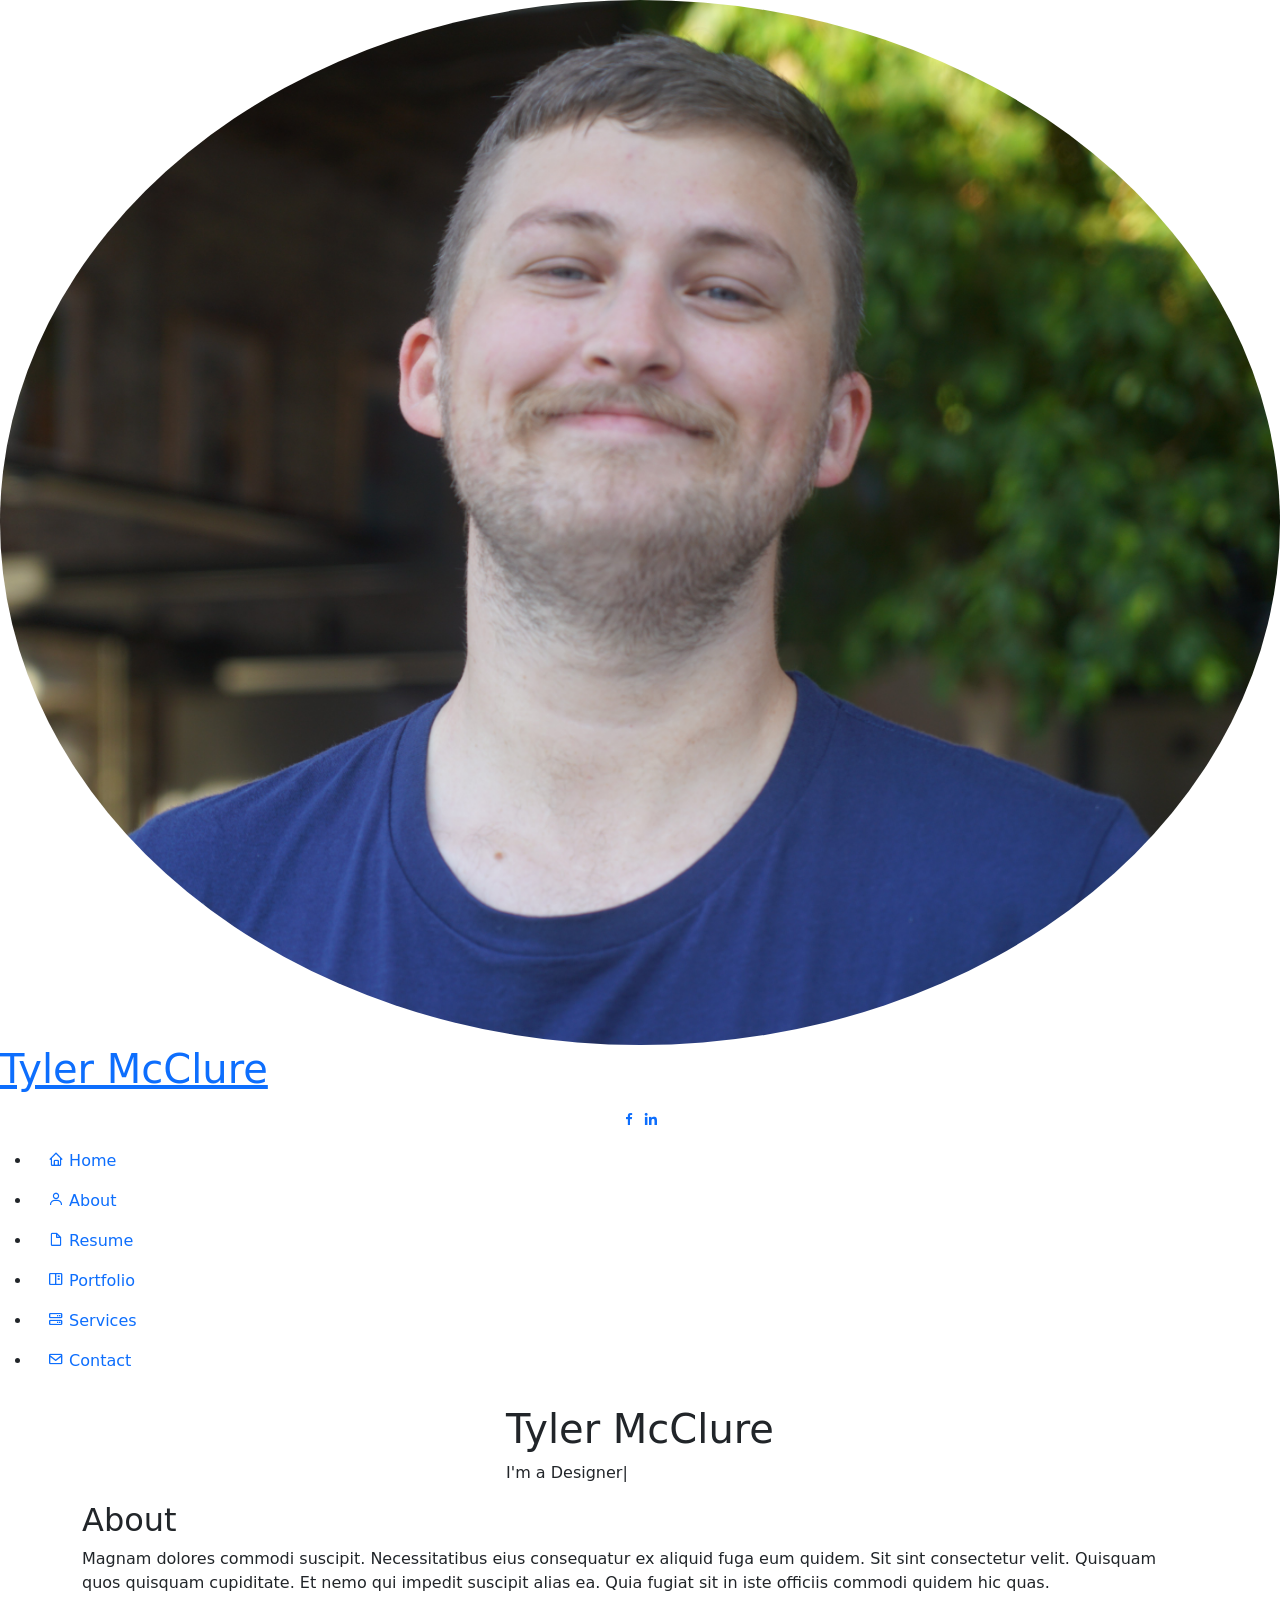
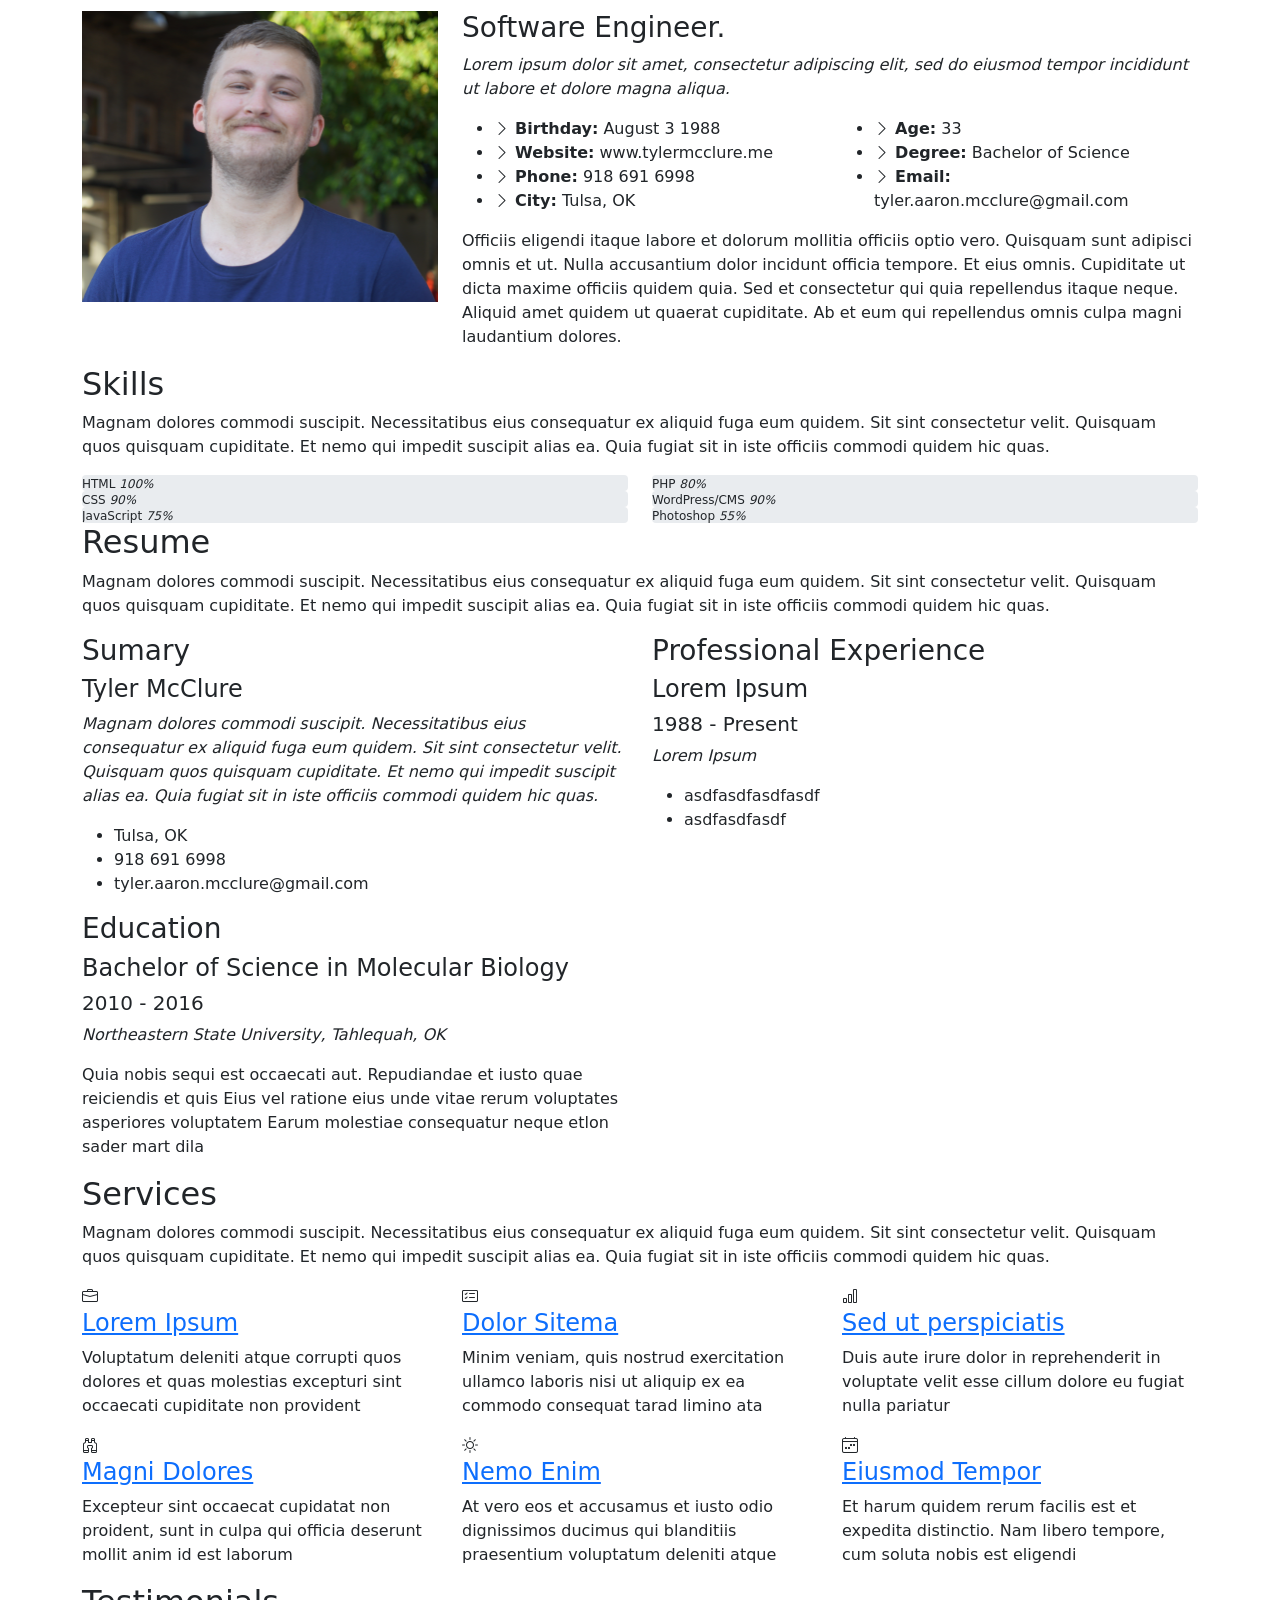
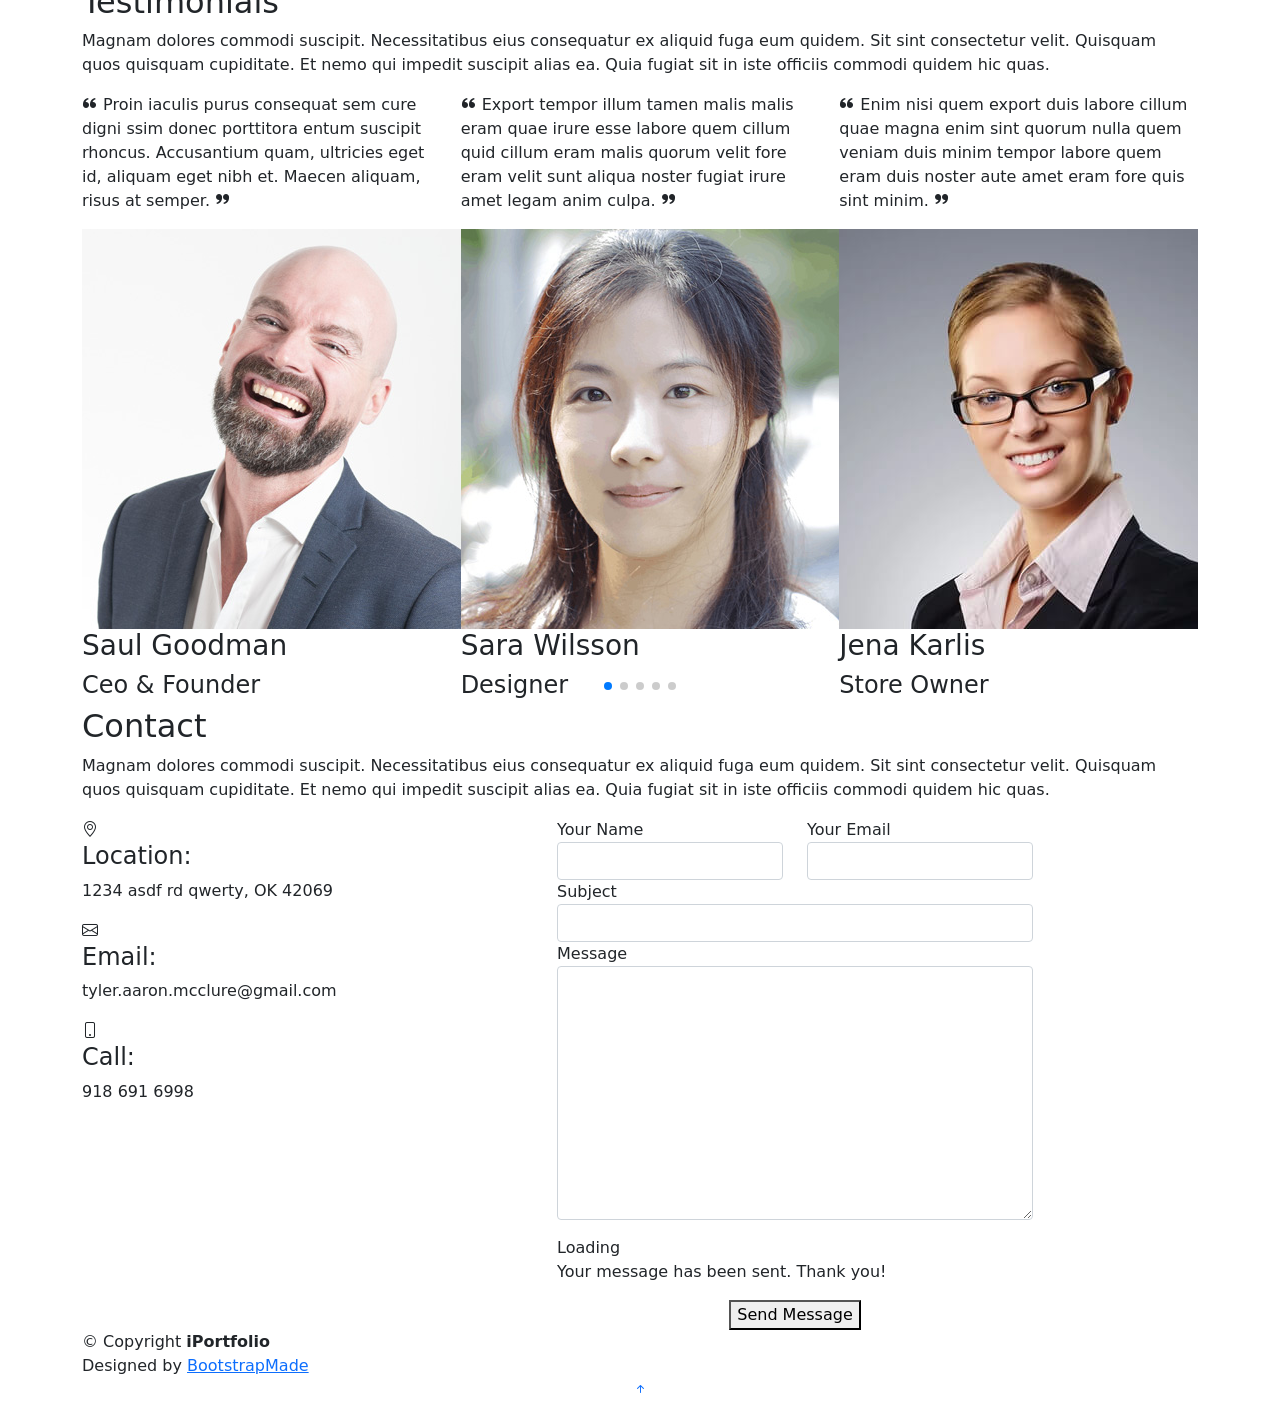
==== index.html @ bc4f35c7 "personalized some stuff" ====
<!DOCTYPE html>
<html lang="en">

<head>
  <meta charset="utf-8">
  <meta content="width=device-width, initial-scale=1.0" name="viewport">

  <title>iPortfolio Bootstrap Template - Index</title>
  <meta content="" name="description">
  <meta content="" name="keywords">

  <!-- Favicons -->
  <link href="assets/img/favicon.png" rel="icon">
  <link href="assets/img/apple-touch-icon.png" rel="apple-touch-icon">

  <!-- Google Fonts -->
  <link href="https://fonts.googleapis.com/css?family=Open+Sans:300,300i,400,400i,600,600i,700,700i|Raleway:300,300i,400,400i,500,500i,600,600i,700,700i|Poppins:300,300i,400,400i,500,500i,600,600i,700,700i" rel="stylesheet">

  <!-- Vendor CSS Files -->
  <link href="assets/vendor/aos/aos.css" rel="stylesheet">
  <link href="assets/vendor/bootstrap/css/bootstrap.min.css" rel="stylesheet">
  <link href="assets/vendor/bootstrap-icons/bootstrap-icons.css" rel="stylesheet">
  <link href="assets/vendor/boxicons/css/boxicons.min.css" rel="stylesheet">
  <link href="assets/vendor/glightbox/css/glightbox.min.css" rel="stylesheet">
  <link href="assets/vendor/swiper/swiper-bundle.min.css" rel="stylesheet">

  <!-- Template Main CSS File -->
  <link href="assets/css/style.css" rel="stylesheet">

  <!-- =======================================================
  * Template Name: iPortfolio - v3.7.0
  * Template URL: https://bootstrapmade.com/iportfolio-bootstrap-portfolio-websites-template/
  * Author: BootstrapMade.com
  * License: https://bootstrapmade.com/license/
  ======================================================== -->
</head>

<body>

  <!-- ======= Mobile nav toggle button ======= -->
  <i class="bi bi-list mobile-nav-toggle d-xl-none"></i>

  <!-- ======= Header ======= -->
  <header id="header">
    <div class="d-flex flex-column">

      <div class="profile">
        <img src="assets/img/profile-img.jpg" alt="" class="img-fluid rounded-circle">
        <h1 class="text-light"><a href="index.html">Tyler McClure</a></h1>
        <div class="social-links mt-3 text-center">
          <a href="https://www.facebook.com/tyler.mcclure.712" class="facebook"><i class="bx bxl-facebook"></i></a>
          <a href="https://www.linkedin.com/in/tyler-mcclure-2011b21a9/" class="linkedin"><i class="bx bxl-linkedin"></i></a>
        </div>
      </div>

      <nav id="navbar" class="nav-menu navbar">
        <ul>
          <li><a href="#hero" class="nav-link scrollto active"><i class="bx bx-home"></i> <span>Home</span></a></li>
          <li><a href="#about" class="nav-link scrollto"><i class="bx bx-user"></i> <span>About</span></a></li>
          <li><a href="#resume" class="nav-link scrollto"><i class="bx bx-file-blank"></i> <span>Resume</span></a></li>
          <li><a href="#portfolio" class="nav-link scrollto"><i class="bx bx-book-content"></i> <span>Portfolio</span></a></li>
          <li><a href="#services" class="nav-link scrollto"><i class="bx bx-server"></i> <span>Services</span></a></li>
          <li><a href="#contact" class="nav-link scrollto"><i class="bx bx-envelope"></i> <span>Contact</span></a></li>
        </ul>
      </nav><!-- .nav-menu -->
    </div>
  </header><!-- End Header -->

  <!-- ======= Hero Section ======= -->
  <section id="hero" class="d-flex flex-column justify-content-center align-items-center">
    <div class="hero-container" data-aos="fade-in">
      <h1>Tyler McClure</h1>
      <p>I'm a <span class="typed" data-typed-items="Designer, Developer, Builder, Doer"></span></p>
    </div>
  </section><!-- End Hero -->

  <main id="main">

    <!-- ======= About Section ======= -->
    <section id="about" class="about">
      <div class="container">

        <div class="section-title">
          <h2>About</h2>
          <p>Magnam dolores commodi suscipit. Necessitatibus eius consequatur ex aliquid fuga eum quidem. Sit sint consectetur velit. Quisquam quos quisquam cupiditate. Et nemo qui impedit suscipit alias ea. Quia fugiat sit in iste officiis commodi quidem hic quas.</p>
        </div>

        <div class="row">
          <div class="col-lg-4" data-aos="fade-right">
            <img src="assets/img/profile-img.jpg" class="img-fluid" alt="">
          </div>
          <div class="col-lg-8 pt-4 pt-lg-0 content" data-aos="fade-left">
            <h3>Software Engineer.</h3>
            <p class="fst-italic">
              Lorem ipsum dolor sit amet, consectetur adipiscing elit, sed do eiusmod tempor incididunt ut labore et dolore
              magna aliqua.
            </p>
            <div class="row">
              <div class="col-lg-6">
                <ul>
                  <li><i class="bi bi-chevron-right"></i> <strong>Birthday:</strong> <span>August 3 1988</span></li>
                  <li><i class="bi bi-chevron-right"></i> <strong>Website:</strong> <span>www.tylermcclure.me</span></li>
                  <li><i class="bi bi-chevron-right"></i> <strong>Phone:</strong> <span>918 691 6998</span></li>
                  <li><i class="bi bi-chevron-right"></i> <strong>City:</strong> <span>Tulsa, OK</span></li>
                </ul>
              </div>
              <div class="col-lg-6">
                <ul>
                  <li><i class="bi bi-chevron-right"></i> <strong>Age:</strong> <span>33</span></li>
                  <li><i class="bi bi-chevron-right"></i> <strong>Degree:</strong> <span>Bachelor of Science</span></li>
                  <li><i class="bi bi-chevron-right"></i> <strong>Email:</strong> <span>tyler.aaron.mcclure@gmail.com</span></li>
                </ul>
              </div>
            </div>
            <p>
              Officiis eligendi itaque labore et dolorum mollitia officiis optio vero. Quisquam sunt adipisci omnis et ut. Nulla accusantium dolor incidunt officia tempore. Et eius omnis.
              Cupiditate ut dicta maxime officiis quidem quia. Sed et consectetur qui quia repellendus itaque neque. Aliquid amet quidem ut quaerat cupiditate. Ab et eum qui repellendus omnis culpa magni laudantium dolores.
            </p>
          </div>
        </div>

      </div>
    </section><!-- End About Section -->

    <!-- ======= Facts Section =======
    <section id="facts" class="facts">
      <div class="container">

        <div class="section-title">
          <h2>Facts</h2>
          <p>Magnam dolores commodi suscipit. Necessitatibus eius consequatur ex aliquid fuga eum quidem. Sit sint consectetur velit. Quisquam quos quisquam cupiditate. Et nemo qui impedit suscipit alias ea. Quia fugiat sit in iste officiis commodi quidem hic quas.</p>
        </div>

        <div class="row no-gutters">

          <div class="col-lg-3 col-md-6 d-md-flex align-items-md-stretch" data-aos="fade-up">
            <div class="count-box">
              <i class="bi bi-emoji-smile"></i>
              <span data-purecounter-start="0" data-purecounter-end="232" data-purecounter-duration="1" class="purecounter"></span>
              <p><strong>Happy Clients</strong> consequuntur quae</p>
            </div>
          </div>

          <div class="col-lg-3 col-md-6 d-md-flex align-items-md-stretch" data-aos="fade-up" data-aos-delay="100">
            <div class="count-box">
              <i class="bi bi-journal-richtext"></i>
              <span data-purecounter-start="0" data-purecounter-end="521" data-purecounter-duration="1" class="purecounter"></span>
              <p><strong>Projects</strong> adipisci atque cum quia aut</p>
            </div>
          </div>

          <div class="col-lg-3 col-md-6 d-md-flex align-items-md-stretch" data-aos="fade-up" data-aos-delay="200">
            <div class="count-box">
              <i class="bi bi-headset"></i>
              <span data-purecounter-start="0" data-purecounter-end="1453" data-purecounter-duration="1" class="purecounter"></span>
              <p><strong>Hours Of Support</strong> aut commodi quaerat</p>
            </div>
          </div>

          <div class="col-lg-3 col-md-6 d-md-flex align-items-md-stretch" data-aos="fade-up" data-aos-delay="300">
            <div class="count-box">
              <i class="bi bi-people"></i>
              <span data-purecounter-start="0" data-purecounter-end="32" data-purecounter-duration="1" class="purecounter"></span>
              <p><strong>Hard Workers</strong> rerum asperiores dolor</p>
            </div>
          </div>

        </div>

      </div>
    </section> End Facts Section -->

    <!-- ======= Skills Section ======= -->
    <section id="skills" class="skills section-bg">
      <div class="container">

        <div class="section-title">
          <h2>Skills</h2>
          <p>Magnam dolores commodi suscipit. Necessitatibus eius consequatur ex aliquid fuga eum quidem. Sit sint consectetur velit. Quisquam quos quisquam cupiditate. Et nemo qui impedit suscipit alias ea. Quia fugiat sit in iste officiis commodi quidem hic quas.</p>
        </div>

        <div class="row skills-content">

          <div class="col-lg-6" data-aos="fade-up">

            <div class="progress">
              <span class="skill">HTML <i class="val">100%</i></span>
              <div class="progress-bar-wrap">
                <div class="progress-bar" role="progressbar" aria-valuenow="100" aria-valuemin="0" aria-valuemax="100"></div>
              </div>
            </div>

            <div class="progress">
              <span class="skill">CSS <i class="val">90%</i></span>
              <div class="progress-bar-wrap">
                <div class="progress-bar" role="progressbar" aria-valuenow="90" aria-valuemin="0" aria-valuemax="100"></div>
              </div>
            </div>

            <div class="progress">
              <span class="skill">JavaScript <i class="val">75%</i></span>
              <div class="progress-bar-wrap">
                <div class="progress-bar" role="progressbar" aria-valuenow="75" aria-valuemin="0" aria-valuemax="100"></div>
              </div>
            </div>

          </div>

          <div class="col-lg-6" data-aos="fade-up" data-aos-delay="100">

            <div class="progress">
              <span class="skill">PHP <i class="val">80%</i></span>
              <div class="progress-bar-wrap">
                <div class="progress-bar" role="progressbar" aria-valuenow="80" aria-valuemin="0" aria-valuemax="100"></div>
              </div>
            </div>

            <div class="progress">
              <span class="skill">WordPress/CMS <i class="val">90%</i></span>
              <div class="progress-bar-wrap">
                <div class="progress-bar" role="progressbar" aria-valuenow="90" aria-valuemin="0" aria-valuemax="100"></div>
              </div>
            </div>

            <div class="progress">
              <span class="skill">Photoshop <i class="val">55%</i></span>
              <div class="progress-bar-wrap">
                <div class="progress-bar" role="progressbar" aria-valuenow="55" aria-valuemin="0" aria-valuemax="100"></div>
              </div>
            </div>

          </div>

        </div>

      </div>
    </section><!-- End Skills Section -->

    <!-- ======= Resume Section ======= -->
    <section id="resume" class="resume">
      <div class="container">

        <div class="section-title">
          <h2>Resume</h2>
          <p>Magnam dolores commodi suscipit. Necessitatibus eius consequatur ex aliquid fuga eum quidem. Sit sint consectetur velit. Quisquam quos quisquam cupiditate. Et nemo qui impedit suscipit alias ea. Quia fugiat sit in iste officiis commodi quidem hic quas.</p>
        </div>

        <div class="row">
          <div class="col-lg-6" data-aos="fade-up">
            <h3 class="resume-title">Sumary</h3>
            <div class="resume-item pb-0">
              <h4>Tyler McClure</h4>
              <p><em>Magnam dolores commodi suscipit. Necessitatibus eius consequatur ex aliquid fuga eum quidem. Sit sint consectetur velit. Quisquam quos quisquam cupiditate. Et nemo qui impedit suscipit alias ea. Quia fugiat sit in iste officiis commodi quidem hic quas.</em></p>
              <ul>
                <li>Tulsa, OK</li>
                <li>918 691 6998</li>
                <li>tyler.aaron.mcclure@gmail.com </li>
              </ul>
            </div>

            <h3 class="resume-title">Education</h3>
            <div class="resume-item">
              <h4>Bachelor of Science in Molecular Biology</h4>
              <h5>2010 - 2016</h5>
              <p><em>Northeastern State University, Tahlequah, OK</em></p>
              <p>Quia nobis sequi est occaecati aut. Repudiandae et iusto quae reiciendis et quis Eius vel ratione eius unde vitae rerum voluptates asperiores voluptatem Earum molestiae consequatur neque etlon sader mart dila</p>
            </div>
          </div>
          <div class="col-lg-6" data-aos="fade-up" data-aos-delay="100">
            <h3 class="resume-title">Professional Experience</h3>
            <div class="resume-item">
              <h4>Lorem Ipsum</h4>
              <h5>1988 - Present</h5>
              <p><em>Lorem Ipsum</em></p>
              <ul>
                <li>asdfasdfasdfasdf</li>
                <li>asdfasdfasdf</li>
              </ul>
            </div>
          </div>
        </div>

      </div>
    </section><!-- End Resume Section -->

    <!-- ======= Portfolio Section =======
    <section id="portfolio" class="portfolio section-bg">
      <div class="container">

        <div class="section-title">
          <h2>Portfolio</h2>
          <p>Magnam dolores commodi suscipit. Necessitatibus eius consequatur ex aliquid fuga eum quidem. Sit sint consectetur velit. Quisquam quos quisquam cupiditate. Et nemo qui impedit suscipit alias ea. Quia fugiat sit in iste officiis commodi quidem hic quas.</p>
        </div>

        <div class="row" data-aos="fade-up">
          <div class="col-lg-12 d-flex justify-content-center">
            <ul id="portfolio-flters">
              <li data-filter="*" class="filter-active">All</li>
              <li data-filter=".filter-app">App</li>
              <li data-filter=".filter-card">Card</li>
              <li data-filter=".filter-web">Web</li>
            </ul>
          </div>
        </div>

        <div class="row portfolio-container" data-aos="fade-up" data-aos-delay="100">

          <div class="col-lg-4 col-md-6 portfolio-item filter-app">
            <div class="portfolio-wrap">
              <img src="assets/img/portfolio/portfolio-1.jpg" class="img-fluid" alt="">
              <div class="portfolio-links">
                <a href="assets/img/portfolio/portfolio-1.jpg" data-gallery="portfolioGallery" class="portfolio-lightbox" title="App 1"><i class="bx bx-plus"></i></a>
                <a href="portfolio-details.html" title="More Details"><i class="bx bx-link"></i></a>
              </div>
            </div>
          </div>

          <div class="col-lg-4 col-md-6 portfolio-item filter-web">
            <div class="portfolio-wrap">
              <img src="assets/img/portfolio/portfolio-2.jpg" class="img-fluid" alt="">
              <div class="portfolio-links">
                <a href="assets/img/portfolio/portfolio-2.jpg" data-gallery="portfolioGallery" class="portfolio-lightbox" title="Web 3"><i class="bx bx-plus"></i></a>
                <a href="portfolio-details.html" title="More Details"><i class="bx bx-link"></i></a>
              </div>
            </div>
          </div>

          <div class="col-lg-4 col-md-6 portfolio-item filter-app">
            <div class="portfolio-wrap">
              <img src="assets/img/portfolio/portfolio-3.jpg" class="img-fluid" alt="">
              <div class="portfolio-links">
                <a href="assets/img/portfolio/portfolio-3.jpg" data-gallery="portfolioGallery" class="portfolio-lightbox" title="App 2"><i class="bx bx-plus"></i></a>
                <a href="portfolio-details.html" title="More Details"><i class="bx bx-link"></i></a>
              </div>
            </div>
          </div>

          <div class="col-lg-4 col-md-6 portfolio-item filter-card">
            <div class="portfolio-wrap">
              <img src="assets/img/portfolio/portfolio-4.jpg" class="img-fluid" alt="">
              <div class="portfolio-links">
                <a href="assets/img/portfolio/portfolio-4.jpg" data-gallery="portfolioGallery" class="portfolio-lightbox" title="Card 2"><i class="bx bx-plus"></i></a>
                <a href="portfolio-details.html" title="More Details"><i class="bx bx-link"></i></a>
              </div>
            </div>
          </div>

          <div class="col-lg-4 col-md-6 portfolio-item filter-web">
            <div class="portfolio-wrap">
              <img src="assets/img/portfolio/portfolio-5.jpg" class="img-fluid" alt="">
              <div class="portfolio-links">
                <a href="assets/img/portfolio/portfolio-5.jpg" data-gallery="portfolioGallery" class="portfolio-lightbox" title="Web 2"><i class="bx bx-plus"></i></a>
                <a href="portfolio-details.html" title="More Details"><i class="bx bx-link"></i></a>
              </div>
            </div>
          </div>

          <div class="col-lg-4 col-md-6 portfolio-item filter-app">
            <div class="portfolio-wrap">
              <img src="assets/img/portfolio/portfolio-6.jpg" class="img-fluid" alt="">
              <div class="portfolio-links">
                <a href="assets/img/portfolio/portfolio-6.jpg" data-gallery="portfolioGallery" class="portfolio-lightbox" title="App 3"><i class="bx bx-plus"></i></a>
                <a href="portfolio-details.html" title="More Details"><i class="bx bx-link"></i></a>
              </div>
            </div>
          </div>

          <div class="col-lg-4 col-md-6 portfolio-item filter-card">
            <div class="portfolio-wrap">
              <img src="assets/img/portfolio/portfolio-7.jpg" class="img-fluid" alt="">
              <div class="portfolio-links">
                <a href="assets/img/portfolio/portfolio-7.jpg" data-gallery="portfolioGallery" class="portfolio-lightbox" title="Card 1"><i class="bx bx-plus"></i></a>
                <a href="portfolio-details.html" title="More Details"><i class="bx bx-link"></i></a>
              </div>
            </div>
          </div>

          <div class="col-lg-4 col-md-6 portfolio-item filter-card">
            <div class="portfolio-wrap">
              <img src="assets/img/portfolio/portfolio-8.jpg" class="img-fluid" alt="">
              <div class="portfolio-links">
                <a href="assets/img/portfolio/portfolio-8.jpg" data-gallery="portfolioGallery" class="portfolio-lightbox" title="Card 3"><i class="bx bx-plus"></i></a>
                <a href="portfolio-details.html" title="More Details"><i class="bx bx-link"></i></a>
              </div>
            </div>
          </div>

          <div class="col-lg-4 col-md-6 portfolio-item filter-web">
            <div class="portfolio-wrap">
              <img src="assets/img/portfolio/portfolio-9.jpg" class="img-fluid" alt="">
              <div class="portfolio-links">
                <a href="assets/img/portfolio/portfolio-9.jpg" data-gallery="portfolioGallery" class="portfolio-lightbox" title="Web 3"><i class="bx bx-plus"></i></a>
                <a href="portfolio-details.html" title="More Details"><i class="bx bx-link"></i></a>
              </div>
            </div>
          </div>

        </div>

      </div>
    </section> End Portfolio Section -->

    <!-- ======= Services Section ======= -->
    <section id="services" class="services">
      <div class="container">

        <div class="section-title">
          <h2>Services</h2>
          <p>Magnam dolores commodi suscipit. Necessitatibus eius consequatur ex aliquid fuga eum quidem. Sit sint consectetur velit. Quisquam quos quisquam cupiditate. Et nemo qui impedit suscipit alias ea. Quia fugiat sit in iste officiis commodi quidem hic quas.</p>
        </div>

        <div class="row">
          <div class="col-lg-4 col-md-6 icon-box" data-aos="fade-up">
            <div class="icon"><i class="bi bi-briefcase"></i></div>
            <h4 class="title"><a href="">Lorem Ipsum</a></h4>
            <p class="description">Voluptatum deleniti atque corrupti quos dolores et quas molestias excepturi sint occaecati cupiditate non provident</p>
          </div>
          <div class="col-lg-4 col-md-6 icon-box" data-aos="fade-up" data-aos-delay="100">
            <div class="icon"><i class="bi bi-card-checklist"></i></div>
            <h4 class="title"><a href="">Dolor Sitema</a></h4>
            <p class="description">Minim veniam, quis nostrud exercitation ullamco laboris nisi ut aliquip ex ea commodo consequat tarad limino ata</p>
          </div>
          <div class="col-lg-4 col-md-6 icon-box" data-aos="fade-up" data-aos-delay="200">
            <div class="icon"><i class="bi bi-bar-chart"></i></div>
            <h4 class="title"><a href="">Sed ut perspiciatis</a></h4>
            <p class="description">Duis aute irure dolor in reprehenderit in voluptate velit esse cillum dolore eu fugiat nulla pariatur</p>
          </div>
          <div class="col-lg-4 col-md-6 icon-box" data-aos="fade-up" data-aos-delay="300">
            <div class="icon"><i class="bi bi-binoculars"></i></div>
            <h4 class="title"><a href="">Magni Dolores</a></h4>
            <p class="description">Excepteur sint occaecat cupidatat non proident, sunt in culpa qui officia deserunt mollit anim id est laborum</p>
          </div>
          <div class="col-lg-4 col-md-6 icon-box" data-aos="fade-up" data-aos-delay="400">
            <div class="icon"><i class="bi bi-brightness-high"></i></div>
            <h4 class="title"><a href="">Nemo Enim</a></h4>
            <p class="description">At vero eos et accusamus et iusto odio dignissimos ducimus qui blanditiis praesentium voluptatum deleniti atque</p>
          </div>
          <div class="col-lg-4 col-md-6 icon-box" data-aos="fade-up" data-aos-delay="500">
            <div class="icon"><i class="bi bi-calendar4-week"></i></div>
            <h4 class="title"><a href="">Eiusmod Tempor</a></h4>
            <p class="description">Et harum quidem rerum facilis est et expedita distinctio. Nam libero tempore, cum soluta nobis est eligendi</p>
          </div>
        </div>

      </div>
    </section><!-- End Services Section -->

    <!-- ======= Testimonials Section ======= -->
    <section id="testimonials" class="testimonials section-bg">
      <div class="container">

        <div class="section-title">
          <h2>Testimonials</h2>
          <p>Magnam dolores commodi suscipit. Necessitatibus eius consequatur ex aliquid fuga eum quidem. Sit sint consectetur velit. Quisquam quos quisquam cupiditate. Et nemo qui impedit suscipit alias ea. Quia fugiat sit in iste officiis commodi quidem hic quas.</p>
        </div>

        <div class="testimonials-slider swiper" data-aos="fade-up" data-aos-delay="100">
          <div class="swiper-wrapper">

            <div class="swiper-slide">
              <div class="testimonial-item" data-aos="fade-up">
                <p>
                  <i class="bx bxs-quote-alt-left quote-icon-left"></i>
                  Proin iaculis purus consequat sem cure digni ssim donec porttitora entum suscipit rhoncus. Accusantium quam, ultricies eget id, aliquam eget nibh et. Maecen aliquam, risus at semper.
                  <i class="bx bxs-quote-alt-right quote-icon-right"></i>
                </p>
                <img src="assets/img/testimonials/testimonials-1.jpg" class="testimonial-img" alt="">
                <h3>Saul Goodman</h3>
                <h4>Ceo &amp; Founder</h4>
              </div>
            </div><!-- End testimonial item -->

            <div class="swiper-slide">
              <div class="testimonial-item" data-aos="fade-up" data-aos-delay="100">
                <p>
                  <i class="bx bxs-quote-alt-left quote-icon-left"></i>
                  Export tempor illum tamen malis malis eram quae irure esse labore quem cillum quid cillum eram malis quorum velit fore eram velit sunt aliqua noster fugiat irure amet legam anim culpa.
                  <i class="bx bxs-quote-alt-right quote-icon-right"></i>
                </p>
                <img src="assets/img/testimonials/testimonials-2.jpg" class="testimonial-img" alt="">
                <h3>Sara Wilsson</h3>
                <h4>Designer</h4>
              </div>
            </div><!-- End testimonial item -->

            <div class="swiper-slide">
              <div class="testimonial-item" data-aos="fade-up" data-aos-delay="200">
                <p>
                  <i class="bx bxs-quote-alt-left quote-icon-left"></i>
                  Enim nisi quem export duis labore cillum quae magna enim sint quorum nulla quem veniam duis minim tempor labore quem eram duis noster aute amet eram fore quis sint minim.
                  <i class="bx bxs-quote-alt-right quote-icon-right"></i>
                </p>
                <img src="assets/img/testimonials/testimonials-3.jpg" class="testimonial-img" alt="">
                <h3>Jena Karlis</h3>
                <h4>Store Owner</h4>
              </div>
            </div><!-- End testimonial item -->

            <div class="swiper-slide">
              <div class="testimonial-item" data-aos="fade-up" data-aos-delay="300">
                <p>
                  <i class="bx bxs-quote-alt-left quote-icon-left"></i>
                  Fugiat enim eram quae cillum dolore dolor amet nulla culpa multos export minim fugiat minim velit minim dolor enim duis veniam ipsum anim magna sunt elit fore quem dolore labore illum veniam.
                  <i class="bx bxs-quote-alt-right quote-icon-right"></i>
                </p>
                <img src="assets/img/testimonials/testimonials-4.jpg" class="testimonial-img" alt="">
                <h3>Matt Brandon</h3>
                <h4>Freelancer</h4>
              </div>
            </div><!-- End testimonial item -->

            <div class="swiper-slide">
              <div class="testimonial-item" data-aos="fade-up" data-aos-delay="400">
                <p>
                  <i class="bx bxs-quote-alt-left quote-icon-left"></i>
                  Quis quorum aliqua sint quem legam fore sunt eram irure aliqua veniam tempor noster veniam enim culpa labore duis sunt culpa nulla illum cillum fugiat legam esse veniam culpa fore nisi cillum quid.
                  <i class="bx bxs-quote-alt-right quote-icon-right"></i>
                </p>
                <img src="assets/img/testimonials/testimonials-5.jpg" class="testimonial-img" alt="">
                <h3>John Larson</h3>
                <h4>Entrepreneur</h4>
              </div>
            </div><!-- End testimonial item -->

          </div>
          <div class="swiper-pagination"></div>
        </div>

      </div>
    </section><!-- End Testimonials Section -->

    <!-- ======= Contact Section ======= -->
    <section id="contact" class="contact">
      <div class="container">

        <div class="section-title">
          <h2>Contact</h2>
          <p>Magnam dolores commodi suscipit. Necessitatibus eius consequatur ex aliquid fuga eum quidem. Sit sint consectetur velit. Quisquam quos quisquam cupiditate. Et nemo qui impedit suscipit alias ea. Quia fugiat sit in iste officiis commodi quidem hic quas.</p>
        </div>

        <div class="row" data-aos="fade-in">

          <div class="col-lg-5 d-flex align-items-stretch">
            <div class="info">
              <div class="address">
                <i class="bi bi-geo-alt"></i>
                <h4>Location:</h4>
                <p>1234 asdf rd qwerty, OK 42069</p>
              </div>

              <div class="email">
                <i class="bi bi-envelope"></i>
                <h4>Email:</h4>
                <p>tyler.aaron.mcclure@gmail.com</p>
              </div>

              <div class="phone">
                <i class="bi bi-phone"></i>
                <h4>Call:</h4>
                <p>918 691 6998</p>
              </div>

              <!--<iframe src="https://www.google.com/maps/embed?pb=!1m14!1m8!1m3!1d12097.433213460943!2d-74.0062269!3d40.7101282!3m2!1i1024!2i768!4f13.1!3m3!1m2!1s0x0%3A0xb89d1fe6bc499443!2sDowntown+Conference+Center!5e0!3m2!1smk!2sbg!4v1539943755621" frameborder="0" style="border:0; width: 100%; height: 290px;" allowfullscreen></iframe> -->
            </div>

          </div>

          <div class="col-lg-7 mt-5 mt-lg-0 d-flex align-items-stretch">
            <form action="forms/contact.php" method="post" role="form" class="php-email-form">
              <div class="row">
                <div class="form-group col-md-6">
                  <label for="name">Your Name</label>
                  <input type="text" name="name" class="form-control" id="name" required>
                </div>
                <div class="form-group col-md-6">
                  <label for="name">Your Email</label>
                  <input type="email" class="form-control" name="email" id="email" required>
                </div>
              </div>
              <div class="form-group">
                <label for="name">Subject</label>
                <input type="text" class="form-control" name="subject" id="subject" required>
              </div>
              <div class="form-group">
                <label for="name">Message</label>
                <textarea class="form-control" name="message" rows="10" required></textarea>
              </div>
              <div class="my-3">
                <div class="loading">Loading</div>
                <div class="error-message"></div>
                <div class="sent-message">Your message has been sent. Thank you!</div>
              </div>
              <div class="text-center"><button type="submit">Send Message</button></div>
            </form>
          </div>

        </div>

      </div>
    </section><!-- End Contact Section -->

  </main><!-- End #main -->

  <!-- ======= Footer ======= -->
  <footer id="footer">
    <div class="container">
      <div class="copyright">
        &copy; Copyright <strong><span>iPortfolio</span></strong>
      </div>
      <div class="credits">
        <!-- All the links in the footer should remain intact. -->
        <!-- You can delete the links only if you purchased the pro version. -->
        <!-- Licensing information: https://bootstrapmade.com/license/ -->
        <!-- Purchase the pro version with working PHP/AJAX contact form: https://bootstrapmade.com/iportfolio-bootstrap-portfolio-websites-template/ -->
        Designed by <a href="https://bootstrapmade.com/">BootstrapMade</a>
      </div>
    </div>
  </footer><!-- End  Footer -->

  <a href="#" class="back-to-top d-flex align-items-center justify-content-center"><i class="bi bi-arrow-up-short"></i></a>

  <!-- Vendor JS Files -->
  <script src="assets/vendor/purecounter/purecounter.js"></script>
  <script src="assets/vendor/aos/aos.js"></script>
  <script src="assets/vendor/bootstrap/js/bootstrap.bundle.min.js"></script>
  <script src="assets/vendor/glightbox/js/glightbox.min.js"></script>
  <script src="assets/vendor/isotope-layout/isotope.pkgd.min.js"></script>
  <script src="assets/vendor/swiper/swiper-bundle.min.js"></script>
  <script src="assets/vendor/typed.js/typed.min.js"></script>
  <script src="assets/vendor/waypoints/noframework.waypoints.js"></script>
  <script src="assets/vendor/php-email-form/validate.js"></script>

  <!-- Template Main JS File -->
  <script src="assets/js/main.js"></script>

</body>

</html>
---- assets/css/style.css ----
/**
* Template Name: iPortfolio - v3.7.0
* Template URL: https://bootstrapmade.com/iportfolio-bootstrap-portfolio-websites-template/
* Author: BootstrapMade.com
* License: https://bootstrapmade.com/license/
*/

/*--------------------------------------------------------------
# General
--------------------------------------------------------------*/
body {
  font-family: "Open Sans", sans-serif;
  color: #272829;
}

a {
  color: #149ddd;
  text-decoration: none;
}

a:hover {
  color: #37b3ed;
  text-decoration: none;
}

h1, h2, h3, h4, h5, h6 {
  font-family: "Raleway", sans-serif;
}

/*--------------------------------------------------------------
# Back to top button
--------------------------------------------------------------*/
.back-to-top {
  position: fixed;
  visibility: hidden;
  opacity: 0;
  right: 15px;
  bottom: 15px;
  z-index: 996;
  background: #149ddd;
  width: 40px;
  height: 40px;
  border-radius: 50px;
  transition: all 0.4s;
}
.back-to-top i {
  font-size: 28px;
  color: #fff;
  line-height: 0;
}
.back-to-top:hover {
  background: #2eafec;
  color: #fff;
}
.back-to-top.active {
  visibility: visible;
  opacity: 1;
}

/*--------------------------------------------------------------
# Header
--------------------------------------------------------------*/
#header {
  position: fixed;
  top: 0;
  left: 0;
  bottom: 0;
  width: 300px;
  transition: all ease-in-out 0.5s;
  z-index: 9997;
  transition: all 0.5s;
  padding: 0 15px;
  background: #040b14;
  overflow-y: auto;
}
#header .profile img {
  margin: 15px auto;
  display: block;
  width: 120px;
  border: 8px solid #2c2f3f;
}
#header .profile h1 {
  font-size: 24px;
  margin: 0;
  padding: 0;
  font-weight: 600;
  -moz-text-align-last: center;
  text-align-last: center;
  font-family: "Poppins", sans-serif;
}
#header .profile h1 a, #header .profile h1 a:hover {
  color: #fff;
  text-decoration: none;
}
#header .profile .social-links a {
  font-size: 18px;
  display: inline-block;
  background: #212431;
  color: #fff;
  line-height: 1;
  padding: 8px 0;
  margin-right: 4px;
  border-radius: 50%;
  text-align: center;
  width: 36px;
  height: 36px;
  transition: 0.3s;
}
#header .profile .social-links a:hover {
  background: #149ddd;
  color: #fff;
  text-decoration: none;
}

#main {
  margin-left: 300px;
}

@media (max-width: 1199px) {
  #header {
    left: -300px;
  }

  #main {
    margin-left: 0;
  }
}
/*--------------------------------------------------------------
# Navigation Menu
--------------------------------------------------------------*/
/* Desktop Navigation */
.nav-menu {
  padding: 30px 0 0 0;
}
.nav-menu * {
  margin: 0;
  padding: 0;
  list-style: none;
}
.nav-menu > ul > li {
  position: relative;
  white-space: nowrap;
}
.nav-menu a, .nav-menu a:focus {
  display: flex;
  align-items: center;
  color: #a8a9b4;
  padding: 12px 15px;
  margin-bottom: 8px;
  transition: 0.3s;
  font-size: 15px;
}
.nav-menu a i, .nav-menu a:focus i {
  font-size: 24px;
  padding-right: 8px;
  color: #6f7180;
}
.nav-menu a:hover, .nav-menu .active, .nav-menu .active:focus, .nav-menu li:hover > a {
  text-decoration: none;
  color: #fff;
}
.nav-menu a:hover i, .nav-menu .active i, .nav-menu .active:focus i, .nav-menu li:hover > a i {
  color: #149ddd;
}

/* Mobile Navigation */
.mobile-nav-toggle {
  position: fixed;
  right: 15px;
  top: 15px;
  z-index: 9998;
  border: 0;
  font-size: 24px;
  transition: all 0.4s;
  outline: none !important;
  background-color: #149ddd;
  color: #fff;
  width: 40px;
  height: 40px;
  display: inline-flex;
  align-items: center;
  justify-content: center;
  line-height: 0;
  border-radius: 50px;
  cursor: pointer;
}

.mobile-nav-active {
  overflow: hidden;
}
.mobile-nav-active #header {
  left: 0;
}

/*--------------------------------------------------------------
# Hero Section
--------------------------------------------------------------*/
#hero {
  width: 100%;
  height: 100vh;
  background: url("../img/hero-bg.jpg") top center;
  background-size: cover;
}
#hero:before {
  content: "";
  background: rgba(5, 13, 24, 0.3);
  position: absolute;
  bottom: 0;
  top: 0;
  left: 0;
  right: 0;
  z-index: 1;
}
#hero .hero-container {
  position: relative;
  z-index: 2;
  min-width: 300px;
}
#hero h1 {
  margin: 0 0 10px 0;
  font-size: 64px;
  font-weight: 700;
  line-height: 56px;
  color: #fff;
}
#hero p {
  color: #fff;
  margin-bottom: 50px;
  font-size: 26px;
  font-family: "Poppins", sans-serif;
}
#hero p span {
  color: #fff;
  padding-bottom: 4px;
  letter-spacing: 1px;
  border-bottom: 3px solid #149ddd;
}
@media (min-width: 1024px) {
  #hero {
    background-attachment: fixed;
  }
}
@media (max-width: 768px) {
  #hero h1 {
    font-size: 28px;
    line-height: 36px;
  }
  #hero h2 {
    font-size: 18px;
    line-height: 24px;
    margin-bottom: 30px;
  }
}

/*--------------------------------------------------------------
# Sections General
--------------------------------------------------------------*/
section {
  padding: 60px 0;
  overflow: hidden;
}

.section-bg {
  background: #f5f8fd;
}

.section-title {
  padding-bottom: 30px;
}
.section-title h2 {
  font-size: 32px;
  font-weight: bold;
  margin-bottom: 20px;
  padding-bottom: 20px;
  position: relative;
  color: #173b6c;
}
.section-title h2::after {
  content: "";
  position: absolute;
  display: block;
  width: 50px;
  height: 3px;
  background: #149ddd;
  bottom: 0;
  left: 0;
}
.section-title p {
  margin-bottom: 0;
}

/*--------------------------------------------------------------
# About
--------------------------------------------------------------*/
.about .content h3 {
  font-weight: 700;
  font-size: 26px;
  color: #173b6c;
}
.about .content ul {
  list-style: none;
  padding: 0;
}
.about .content ul li {
  margin-bottom: 20px;
  display: flex;
  align-items: center;
}
.about .content ul strong {
  margin-right: 10px;
}
.about .content ul i {
  font-size: 16px;
  margin-right: 5px;
  color: #149ddd;
  line-height: 0;
}
.about .content p:last-child {
  margin-bottom: 0;
}

/*--------------------------------------------------------------
# Facts
--------------------------------------------------------------*/
.facts {
  padding-bottom: 30px;
}
.facts .count-box {
  padding: 30px;
  width: 100%;
}
.facts .count-box i {
  display: block;
  font-size: 44px;
  color: #149ddd;
  float: left;
  line-height: 0;
}
.facts .count-box span {
  font-size: 48px;
  line-height: 40px;
  display: block;
  font-weight: 700;
  color: #050d18;
  margin-left: 60px;
}
.facts .count-box p {
  padding: 15px 0 0 0;
  margin: 0 0 0 60px;
  font-family: "Raleway", sans-serif;
  font-size: 14px;
  color: #122f57;
}
.facts .count-box a {
  font-weight: 600;
  display: block;
  margin-top: 20px;
  color: #122f57;
  font-size: 15px;
  font-family: "Poppins", sans-serif;
  transition: ease-in-out 0.3s;
}
.facts .count-box a:hover {
  color: #1f5297;
}

/*--------------------------------------------------------------
# Akills
--------------------------------------------------------------*/
.skills .progress {
  height: 60px;
  display: block;
  background: none;
  border-radius: 0;
}
.skills .progress .skill {
  padding: 0;
  margin: 0 0 6px 0;
  text-transform: uppercase;
  display: block;
  font-weight: 600;
  font-family: "Poppins", sans-serif;
  color: #050d18;
}
.skills .progress .skill .val {
  float: right;
  font-style: normal;
}
.skills .progress-bar-wrap {
  background: #dce8f8;
  height: 10px;
}
.skills .progress-bar {
  width: 1px;
  height: 10px;
  transition: 0.9s;
  background-color: #149ddd;
}

/*--------------------------------------------------------------
# Resume
--------------------------------------------------------------*/
.resume .resume-title {
  font-size: 26px;
  font-weight: 700;
  margin-top: 20px;
  margin-bottom: 20px;
  color: #050d18;
}
.resume .resume-item {
  padding: 0 0 20px 20px;
  margin-top: -2px;
  border-left: 2px solid #1f5297;
  position: relative;
}
.resume .resume-item h4 {
  line-height: 18px;
  font-size: 18px;
  font-weight: 600;
  text-transform: uppercase;
  font-family: "Poppins", sans-serif;
  color: #050d18;
  margin-bottom: 10px;
}
.resume .resume-item h5 {
  font-size: 16px;
  background: #e4edf9;
  padding: 5px 15px;
  display: inline-block;
  font-weight: 600;
  margin-bottom: 10px;
}
.resume .resume-item ul {
  padding-left: 20px;
}
.resume .resume-item ul li {
  padding-bottom: 10px;
}
.resume .resume-item:last-child {
  padding-bottom: 0;
}
.resume .resume-item::before {
  content: "";
  position: absolute;
  width: 16px;
  height: 16px;
  border-radius: 50px;
  left: -9px;
  top: 0;
  background: #fff;
  border: 2px solid #1f5297;
}

/*--------------------------------------------------------------
# Portfolio
--------------------------------------------------------------*/
.portfolio .portfolio-item {
  margin-bottom: 30px;
}
.portfolio #portfolio-flters {
  padding: 0;
  margin: 0 auto 35px auto;
  list-style: none;
  text-align: center;
  background: #fff;
  border-radius: 50px;
  padding: 2px 15px;
}
.portfolio #portfolio-flters li {
  cursor: pointer;
  display: inline-block;
  padding: 10px 15px 8px 15px;
  font-size: 14px;
  font-weight: 600;
  line-height: 1;
  text-transform: uppercase;
  color: #272829;
  margin-bottom: 5px;
  transition: all 0.3s ease-in-out;
}
.portfolio #portfolio-flters li:hover, .portfolio #portfolio-flters li.filter-active {
  color: #149ddd;
}
.portfolio #portfolio-flters li:last-child {
  margin-right: 0;
}
.portfolio .portfolio-wrap {
  transition: 0.3s;
  position: relative;
  overflow: hidden;
  z-index: 1;
}
.portfolio .portfolio-wrap::before {
  content: "";
  background: rgba(255, 255, 255, 0.5);
  position: absolute;
  left: 0;
  right: 0;
  top: 0;
  bottom: 0;
  transition: all ease-in-out 0.3s;
  z-index: 2;
  opacity: 0;
}
.portfolio .portfolio-wrap .portfolio-links {
  opacity: 1;
  left: 0;
  right: 0;
  bottom: -60px;
  z-index: 3;
  position: absolute;
  transition: all ease-in-out 0.3s;
  display: flex;
  justify-content: center;
}
.portfolio .portfolio-wrap .portfolio-links a {
  color: #fff;
  font-size: 28px;
  text-align: center;
  background: rgba(20, 157, 221, 0.75);
  transition: 0.3s;
  width: 50%;
}
.portfolio .portfolio-wrap .portfolio-links a:hover {
  background: rgba(20, 157, 221, 0.95);
}
.portfolio .portfolio-wrap .portfolio-links a + a {
  border-left: 1px solid #37b3ed;
}
.portfolio .portfolio-wrap:hover::before {
  top: 0;
  left: 0;
  right: 0;
  bottom: 0;
  opacity: 1;
}
.portfolio .portfolio-wrap:hover .portfolio-links {
  opacity: 1;
  bottom: 0;
}

/*--------------------------------------------------------------
# Portfolio Details
--------------------------------------------------------------*/
.portfolio-details {
  padding-top: 40px;
}
.portfolio-details .portfolio-details-slider img {
  width: 100%;
}
.portfolio-details .portfolio-details-slider .swiper-pagination {
  margin-top: 20px;
  position: relative;
}
.portfolio-details .portfolio-details-slider .swiper-pagination .swiper-pagination-bullet {
  width: 12px;
  height: 12px;
  background-color: #fff;
  opacity: 1;
  border: 1px solid #149ddd;
}
.portfolio-details .portfolio-details-slider .swiper-pagination .swiper-pagination-bullet-active {
  background-color: #149ddd;
}
.portfolio-details .portfolio-info {
  padding: 30px;
  box-shadow: 0px 0 30px rgba(5, 13, 24, 0.08);
}
.portfolio-details .portfolio-info h3 {
  font-size: 22px;
  font-weight: 700;
  margin-bottom: 20px;
  padding-bottom: 20px;
  border-bottom: 1px solid #eee;
}
.portfolio-details .portfolio-info ul {
  list-style: none;
  padding: 0;
  font-size: 15px;
}
.portfolio-details .portfolio-info ul li + li {
  margin-top: 10px;
}
.portfolio-details .portfolio-description {
  padding-top: 30px;
}
.portfolio-details .portfolio-description h2 {
  font-size: 26px;
  font-weight: 700;
  margin-bottom: 20px;
}
.portfolio-details .portfolio-description p {
  padding: 0;
}

/*--------------------------------------------------------------
# Services
--------------------------------------------------------------*/
.services .icon-box {
  margin-bottom: 20px;
}
.services .icon {
  float: left;
  display: flex;
  align-items: center;
  justify-content: center;
  width: 54px;
  height: 54px;
  background: #149ddd;
  border-radius: 50%;
  transition: 0.5s;
  border: 1px solid #149ddd;
}
.services .icon i {
  color: #fff;
  font-size: 24px;
  line-height: 0;
}
.services .icon-box:hover .icon {
  background: #fff;
}
.services .icon-box:hover .icon i {
  color: #149ddd;
}
.services .title {
  margin-left: 80px;
  font-weight: 700;
  margin-bottom: 15px;
  font-size: 18px;
}
.services .title a {
  color: #343a40;
}
.services .title a:hover {
  color: #149ddd;
}
.services .description {
  margin-left: 80px;
  line-height: 24px;
  font-size: 14px;
}

/*--------------------------------------------------------------
# Testimonials
--------------------------------------------------------------*/
.testimonials .testimonials-carousel, .testimonials .testimonials-slider {
  overflow: hidden;
}
.testimonials .testimonial-item {
  box-sizing: content-box;
  text-align: center;
  min-height: 320px;
}
.testimonials .testimonial-item .testimonial-img {
  width: 90px;
  border-radius: 50%;
  margin: 0 auto;
}
.testimonials .testimonial-item h3 {
  font-size: 18px;
  font-weight: bold;
  margin: 10px 0 5px 0;
  color: #111;
}
.testimonials .testimonial-item h4 {
  font-size: 14px;
  color: #999;
  margin: 0;
}
.testimonials .testimonial-item .quote-icon-left, .testimonials .testimonial-item .quote-icon-right {
  color: #c3e8fa;
  font-size: 26px;
}
.testimonials .testimonial-item .quote-icon-left {
  display: inline-block;
  left: -5px;
  position: relative;
}
.testimonials .testimonial-item .quote-icon-right {
  display: inline-block;
  right: -5px;
  position: relative;
  top: 10px;
}
.testimonials .testimonial-item p {
  font-style: italic;
  margin: 0 15px 15px 15px;
  padding: 20px;
  background: #fff;
  position: relative;
  margin-bottom: 35px;
  border-radius: 6px;
  box-shadow: 0px 2px 15px rgba(0, 0, 0, 0.1);
}
.testimonials .testimonial-item p::after {
  content: "";
  width: 0;
  height: 0;
  border-top: 20px solid #fff;
  border-right: 20px solid transparent;
  border-left: 20px solid transparent;
  position: absolute;
  bottom: -20px;
  left: calc(50% - 20px);
}
.testimonials .swiper-pagination {
  margin-top: 20px;
  position: relative;
}
.testimonials .swiper-pagination .swiper-pagination-bullet {
  width: 12px;
  height: 12px;
  background-color: #fff;
  opacity: 1;
  border: 1px solid #149ddd;
}
.testimonials .swiper-pagination .swiper-pagination-bullet-active {
  background-color: #149ddd;
}

/*--------------------------------------------------------------
# Contact
--------------------------------------------------------------*/
.contact {
  padding-bottom: 130px;
}
.contact .info {
  padding: 30px;
  background: #fff;
  width: 100%;
  box-shadow: 0 0 24px 0 rgba(0, 0, 0, 0.12);
}
.contact .info i {
  font-size: 20px;
  color: #149ddd;
  float: left;
  width: 44px;
  height: 44px;
  background: #dff3fc;
  display: flex;
  justify-content: center;
  align-items: center;
  border-radius: 50px;
  transition: all 0.3s ease-in-out;
}
.contact .info h4 {
  padding: 0 0 0 60px;
  font-size: 22px;
  font-weight: 600;
  margin-bottom: 5px;
  color: #050d18;
}
.contact .info p {
  padding: 0 0 10px 60px;
  margin-bottom: 20px;
  font-size: 14px;
  color: #173b6c;
}
.contact .info .email p {
  padding-top: 5px;
}
.contact .info .social-links {
  padding-left: 60px;
}
.contact .info .social-links a {
  font-size: 18px;
  display: inline-block;
  background: #333;
  color: #fff;
  line-height: 1;
  padding: 8px 0;
  border-radius: 50%;
  text-align: center;
  width: 36px;
  height: 36px;
  transition: 0.3s;
  margin-right: 10px;
}
.contact .info .social-links a:hover {
  background: #149ddd;
  color: #fff;
}
.contact .info .email:hover i, .contact .info .address:hover i, .contact .info .phone:hover i {
  background: #149ddd;
  color: #fff;
}
.contact .php-email-form {
  width: 100%;
  padding: 30px;
  background: #fff;
  box-shadow: 0 0 24px 0 rgba(0, 0, 0, 0.12);
}
.contact .php-email-form .form-group {
  padding-bottom: 8px;
}
.contact .php-email-form .validate {
  display: none;
  color: red;
  margin: 0 0 15px 0;
  font-weight: 400;
  font-size: 13px;
}
.contact .php-email-form .error-message {
  display: none;
  color: #fff;
  background: #ed3c0d;
  text-align: left;
  padding: 15px;
  font-weight: 600;
}
.contact .php-email-form .error-message br + br {
  margin-top: 25px;
}
.contact .php-email-form .sent-message {
  display: none;
  color: #fff;
  background: #18d26e;
  text-align: center;
  padding: 15px;
  font-weight: 600;
}
.contact .php-email-form .loading {
  display: none;
  background: #fff;
  text-align: center;
  padding: 15px;
}
.contact .php-email-form .loading:before {
  content: "";
  display: inline-block;
  border-radius: 50%;
  width: 24px;
  height: 24px;
  margin: 0 10px -6px 0;
  border: 3px solid #18d26e;
  border-top-color: #eee;
  -webkit-animation: animate-loading 1s linear infinite;
  animation: animate-loading 1s linear infinite;
}
.contact .php-email-form .form-group {
  margin-bottom: 15px;
}
.contact .php-email-form label {
  padding-bottom: 8px;
}
.contact .php-email-form input, .contact .php-email-form textarea {
  border-radius: 0;
  box-shadow: none;
  font-size: 14px;
}
.contact .php-email-form input {
  height: 44px;
}
.contact .php-email-form textarea {
  padding: 10px 15px;
}
.contact .php-email-form button[type=submit] {
  background: #149ddd;
  border: 0;
  padding: 10px 24px;
  color: #fff;
  transition: 0.4s;
  border-radius: 4px;
}
.contact .php-email-form button[type=submit]:hover {
  background: #37b3ed;
}
@-webkit-keyframes animate-loading {
  0% {
    transform: rotate(0deg);
  }
  100% {
    transform: rotate(360deg);
  }
}
@keyframes animate-loading {
  0% {
    transform: rotate(0deg);
  }
  100% {
    transform: rotate(360deg);
  }
}

/*--------------------------------------------------------------
# Breadcrumbs
--------------------------------------------------------------*/
.breadcrumbs {
  padding: 20px 0;
  background: #f9f9f9;
}
.breadcrumbs h2 {
  font-size: 26px;
  font-weight: 300;
}
.breadcrumbs ol {
  display: flex;
  flex-wrap: wrap;
  list-style: none;
  padding: 0;
  margin: 0;
  font-size: 15px;
}
.breadcrumbs ol li + li {
  padding-left: 10px;
}
.breadcrumbs ol li + li::before {
  display: inline-block;
  padding-right: 10px;
  color: #0e2442;
  content: "/";
}
@media (max-width: 768px) {
  .breadcrumbs .d-flex {
    display: block !important;
  }
  .breadcrumbs ol {
    display: block;
  }
  .breadcrumbs ol li {
    display: inline-block;
  }
}

/*--------------------------------------------------------------
# Footer
--------------------------------------------------------------*/
#footer {
  padding: 15px;
  color: #f4f6fd;
  font-size: 14px;
  position: fixed;
  left: 0;
  bottom: 0;
  width: 300px;
  z-index: 9999;
  background: #040b14;
}
#footer .copyright {
  text-align: center;
}
#footer .credits {
  padding-top: 5px;
  text-align: center;
  font-size: 13px;
  color: #eaebf0;
}
@media (max-width: 1199px) {
  #footer {
    position: static;
    width: auto;
    padding-right: 20px 15px;
  }
}
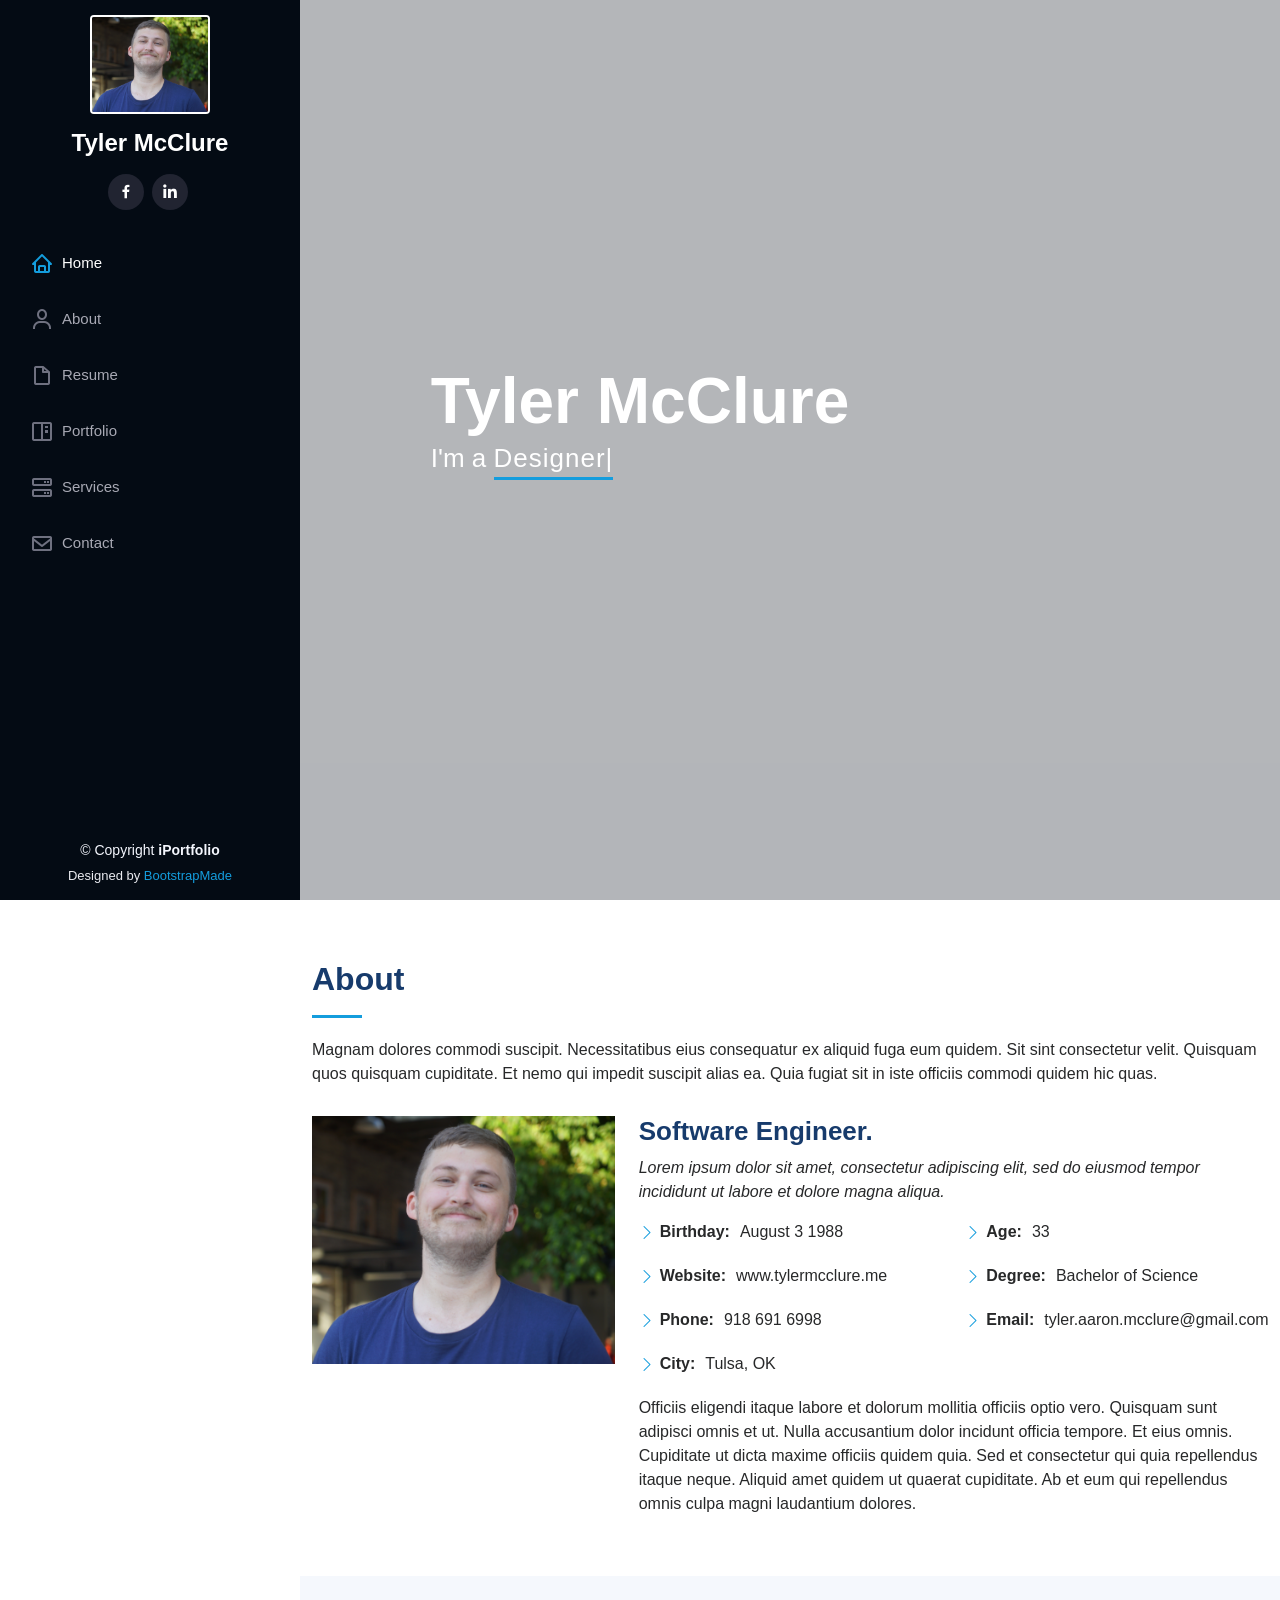
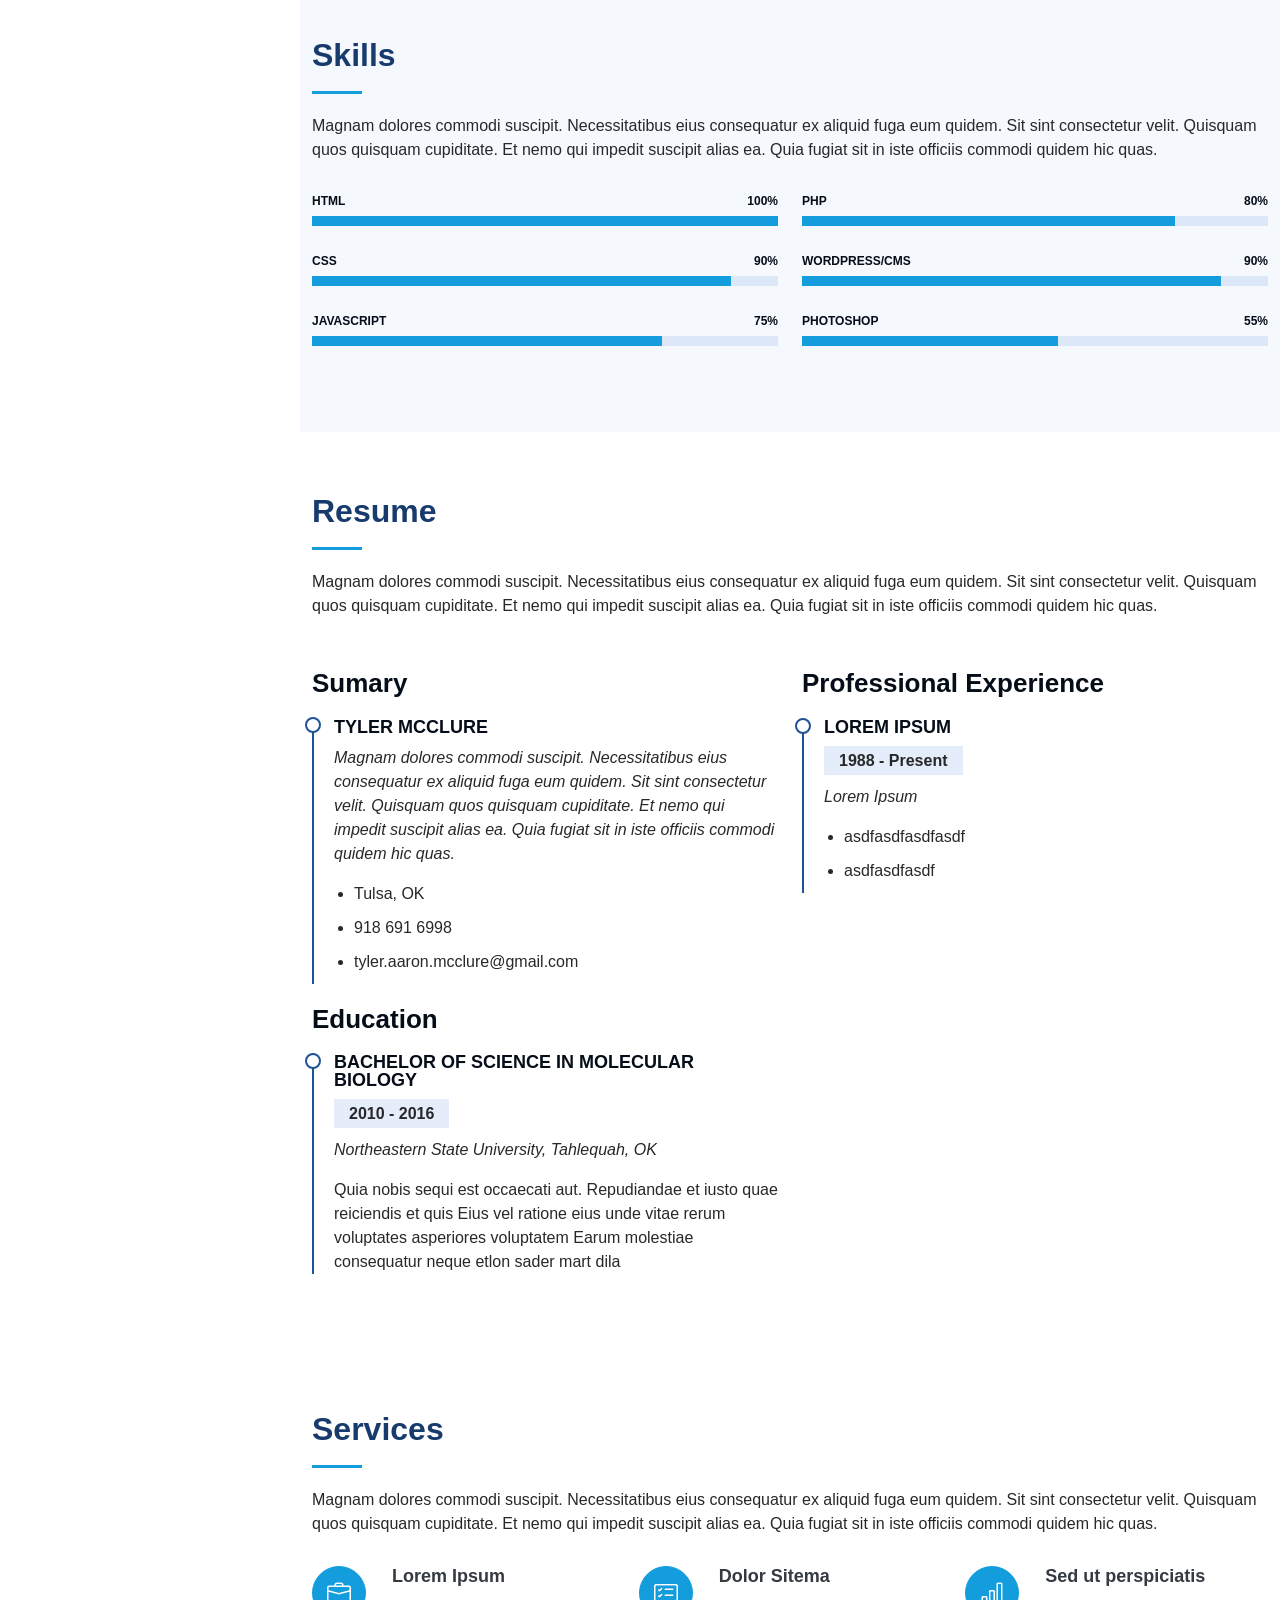
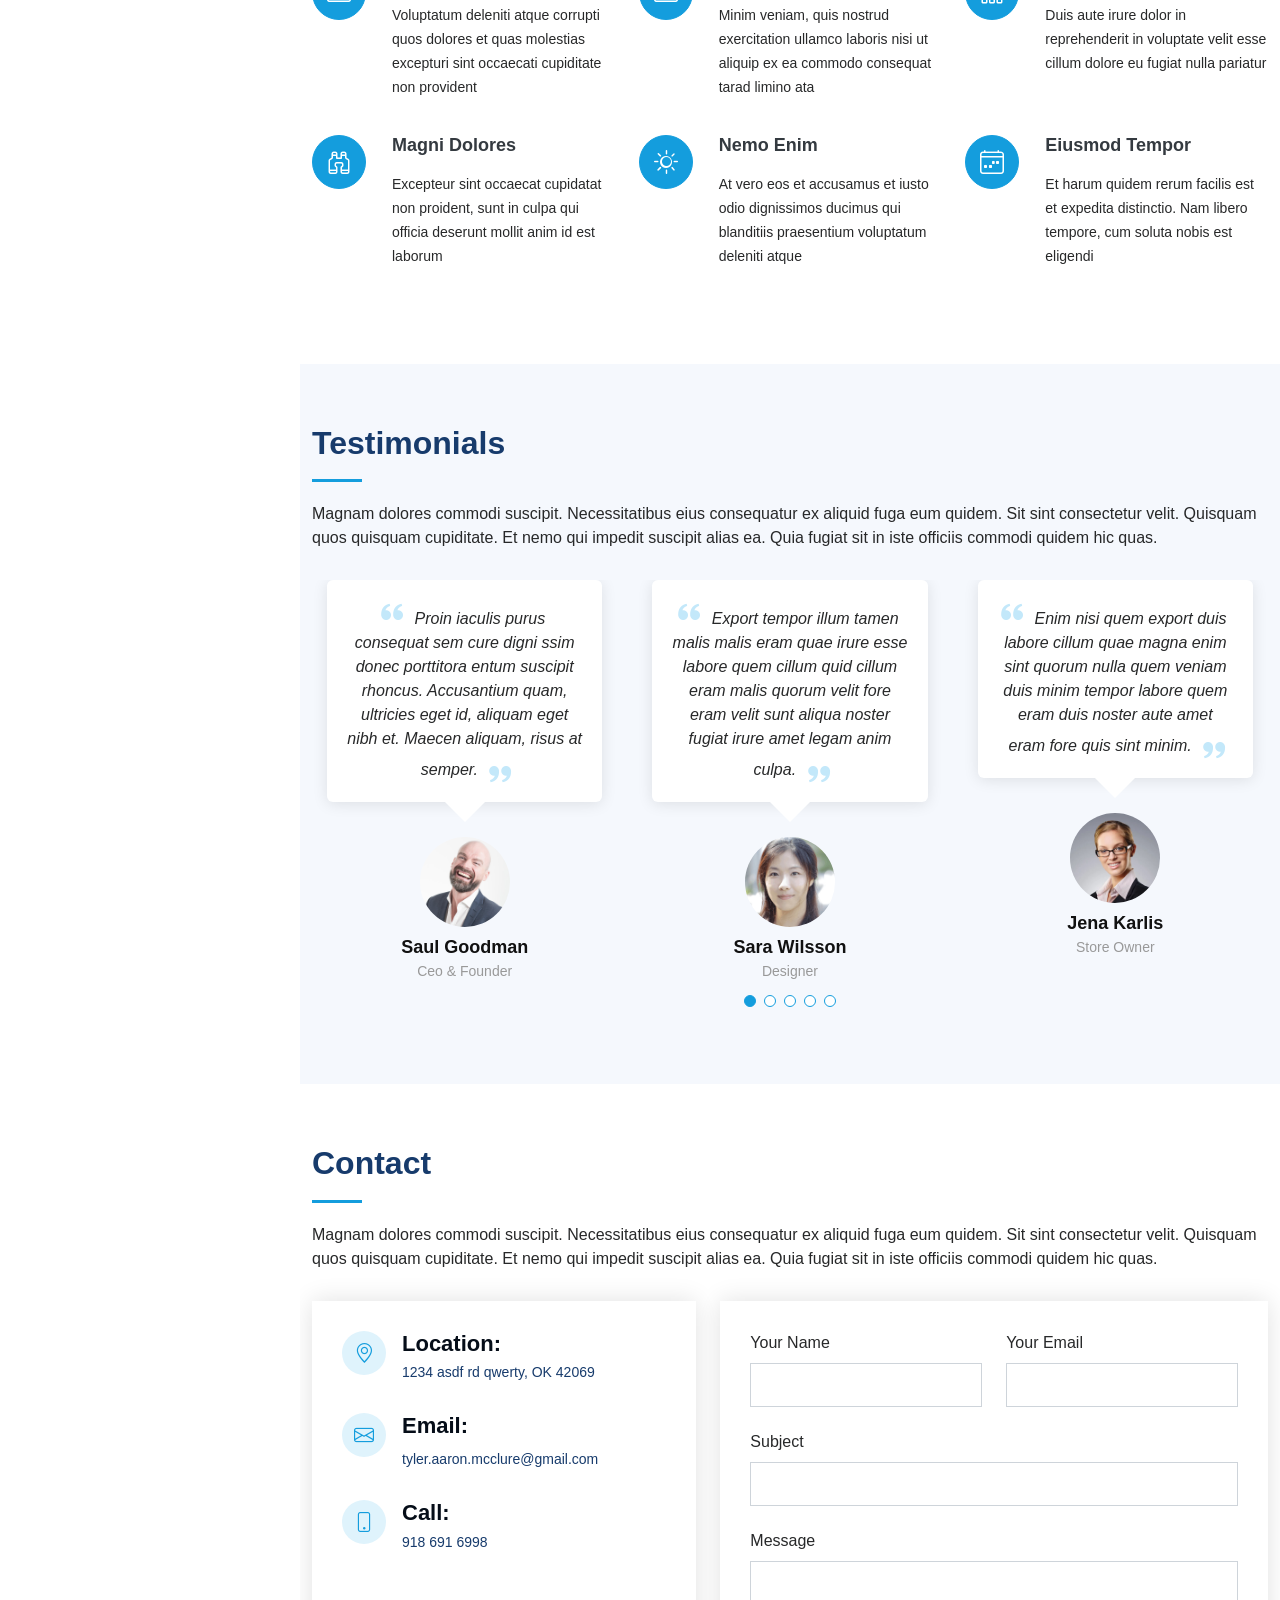
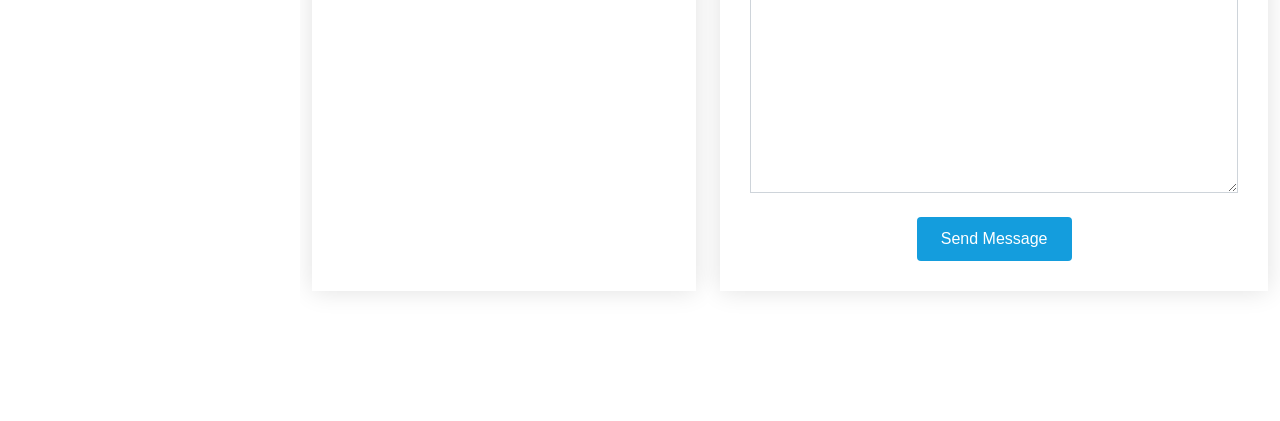
==== commit 0c830145: "tweaked profile img shape and border" ====
--- a/index.html
+++ b/index.html
@@ -45,7 +45,7 @@
     <div class="d-flex flex-column">
 
       <div class="profile">
-        <img src="assets/img/profile-img.jpg" alt="" class="img-fluid rounded-circle">
+        <img src="assets/img/profile-img.jpg" alt="" class="rounded">
         <h1 class="text-light"><a href="index.html">Tyler McClure</a></h1>
         <div class="social-links mt-3 text-center">
           <a href="https://www.facebook.com/tyler.mcclure.712" class="facebook"><i class="bx bxl-facebook"></i></a>
--- a/assets/css/style.css
+++ b/assets/css/style.css
@@ -1,10 +1,10 @@
-/**
-* Template Name: iPortfolio - v3.7.0
-* Template URL: https://bootstrapmade.com/iportfolio-bootstrap-portfolio-websites-template/
-* Author: BootstrapMade.com
-* License: https://bootstrapmade.com/license/
-*/
-
+/**
+* Template Name: iPortfolio - v3.7.0
+* Template URL: https://bootstrapmade.com/iportfolio-bootstrap-portfolio-websites-template/
+* Author: BootstrapMade.com
+* License: https://bootstrapmade.com/license/
+*/
+
 /*--------------------------------------------------------------
 # General
 --------------------------------------------------------------*/
@@ -77,7 +77,7 @@
   margin: 15px auto;
   display: block;
   width: 120px;
-  border: 8px solid #2c2f3f;
+  border: 2px solid #ffffff;
 }
 #header .profile h1 {
   font-size: 24px;
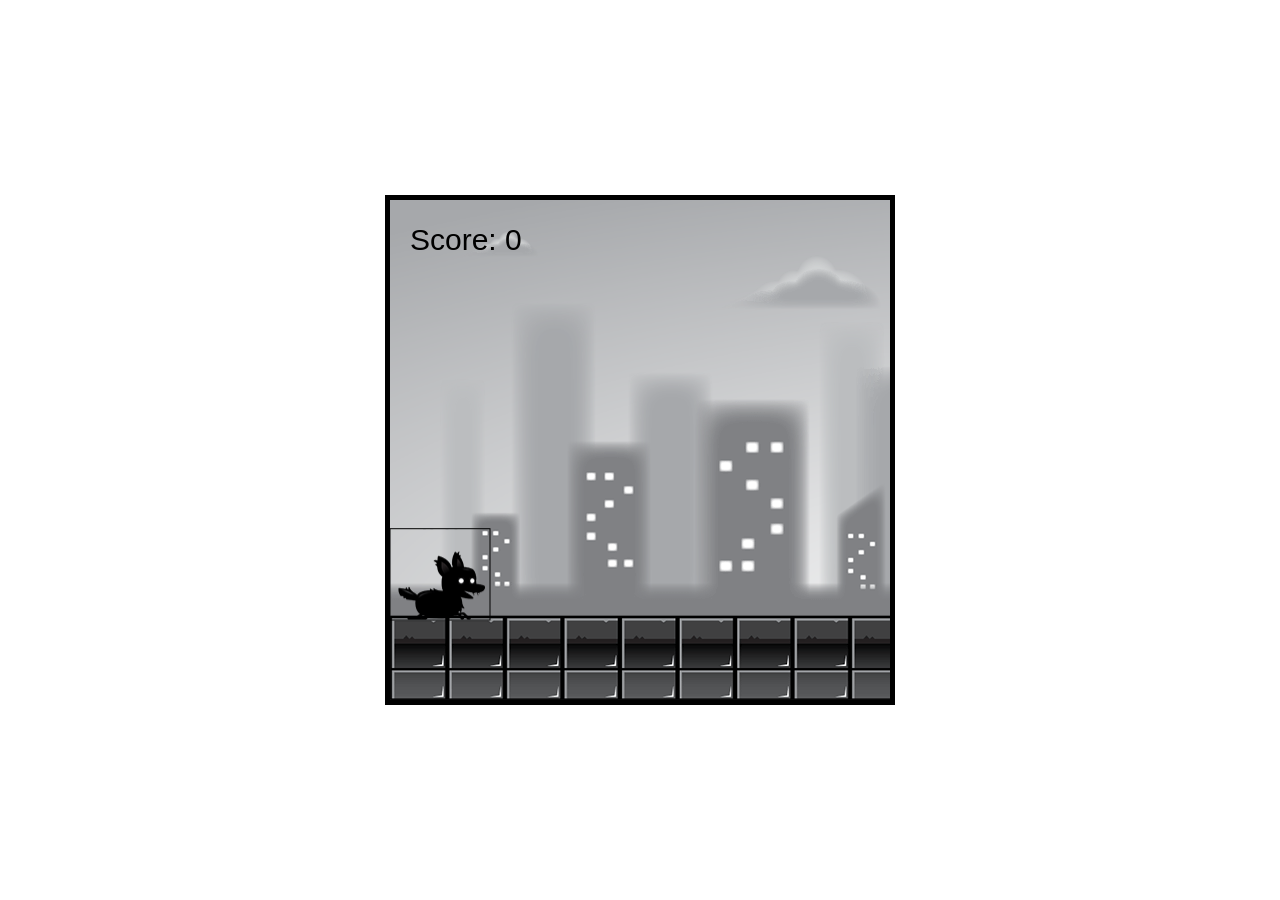
==== commit 2e047eb5: "asdf" ====
--- a/index.html
+++ b/index.html
@@ -1,638 +1,26 @@
-<!DOCTYPE html>
-<html lang="en">
-
-<head>
-  <meta charset="utf-8">
-  <meta content="width=device-width, initial-scale=1.0" name="viewport">
-
-  <title>iPortfolio Bootstrap Template - Index</title>
-  <meta content="" name="description">
-  <meta content="" name="keywords">
-
-  <!-- Favicons -->
-  <link href="assets/img/favicon.png" rel="icon">
-  <link href="assets/img/apple-touch-icon.png" rel="apple-touch-icon">
-
-  <!-- Google Fonts -->
-  <link href="https://fonts.googleapis.com/css?family=Open+Sans:300,300i,400,400i,600,600i,700,700i|Raleway:300,300i,400,400i,500,500i,600,600i,700,700i|Poppins:300,300i,400,400i,500,500i,600,600i,700,700i" rel="stylesheet">
-
-  <!-- Vendor CSS Files -->
-  <link href="assets/vendor/aos/aos.css" rel="stylesheet">
-  <link href="assets/vendor/bootstrap/css/bootstrap.min.css" rel="stylesheet">
-  <link href="assets/vendor/bootstrap-icons/bootstrap-icons.css" rel="stylesheet">
-  <link href="assets/vendor/boxicons/css/boxicons.min.css" rel="stylesheet">
-  <link href="assets/vendor/glightbox/css/glightbox.min.css" rel="stylesheet">
-  <link href="assets/vendor/swiper/swiper-bundle.min.css" rel="stylesheet">
-
-  <!-- Template Main CSS File -->
-  <link href="assets/css/style.css" rel="stylesheet">
-
-  <!-- =======================================================
-  * Template Name: iPortfolio - v3.7.0
-  * Template URL: https://bootstrapmade.com/iportfolio-bootstrap-portfolio-websites-template/
-  * Author: BootstrapMade.com
-  * License: https://bootstrapmade.com/license/
-  ======================================================== -->
-</head>
-
-<body>
-
-  <!-- ======= Mobile nav toggle button ======= -->
-  <i class="bi bi-list mobile-nav-toggle d-xl-none"></i>
-
-  <!-- ======= Header ======= -->
-  <header id="header">
-    <div class="d-flex flex-column">
-
-      <div class="profile">
-        <img src="assets/img/profile-img.jpg" alt="" class="rounded">
-        <h1 class="text-light"><a href="index.html">Tyler McClure</a></h1>
-        <div class="social-links mt-3 text-center">
-          <a href="https://www.facebook.com/tyler.mcclure.712" class="facebook"><i class="bx bxl-facebook"></i></a>
-          <a href="https://www.linkedin.com/in/tyler-mcclure-2011b21a9/" class="linkedin"><i class="bx bxl-linkedin"></i></a>
-        </div>
-      </div>
-
-      <nav id="navbar" class="nav-menu navbar">
-        <ul>
-          <li><a href="#hero" class="nav-link scrollto active"><i class="bx bx-home"></i> <span>Home</span></a></li>
-          <li><a href="#about" class="nav-link scrollto"><i class="bx bx-user"></i> <span>About</span></a></li>
-          <li><a href="#resume" class="nav-link scrollto"><i class="bx bx-file-blank"></i> <span>Resume</span></a></li>
-          <li><a href="#portfolio" class="nav-link scrollto"><i class="bx bx-book-content"></i> <span>Portfolio</span></a></li>
-          <li><a href="#services" class="nav-link scrollto"><i class="bx bx-server"></i> <span>Services</span></a></li>
-          <li><a href="#contact" class="nav-link scrollto"><i class="bx bx-envelope"></i> <span>Contact</span></a></li>
-        </ul>
-      </nav><!-- .nav-menu -->
-    </div>
-  </header><!-- End Header -->
-
-  <!-- ======= Hero Section ======= -->
-  <section id="hero" class="d-flex flex-column justify-content-center align-items-center">
-    <div class="hero-container" data-aos="fade-in">
-      <h1>Tyler McClure</h1>
-      <p>I'm a <span class="typed" data-typed-items="Designer, Developer, Builder, Doer"></span></p>
-    </div>
-  </section><!-- End Hero -->
-
-  <main id="main">
-
-    <!-- ======= About Section ======= -->
-    <section id="about" class="about">
-      <div class="container">
-
-        <div class="section-title">
-          <h2>About</h2>
-          <p>Magnam dolores commodi suscipit. Necessitatibus eius consequatur ex aliquid fuga eum quidem. Sit sint consectetur velit. Quisquam quos quisquam cupiditate. Et nemo qui impedit suscipit alias ea. Quia fugiat sit in iste officiis commodi quidem hic quas.</p>
-        </div>
-
-        <div class="row">
-          <div class="col-lg-4" data-aos="fade-right">
-            <img src="assets/img/profile-img.jpg" class="img-fluid" alt="">
-          </div>
-          <div class="col-lg-8 pt-4 pt-lg-0 content" data-aos="fade-left">
-            <h3>Software Engineer.</h3>
-            <p class="fst-italic">
-              Lorem ipsum dolor sit amet, consectetur adipiscing elit, sed do eiusmod tempor incididunt ut labore et dolore
-              magna aliqua.
-            </p>
-            <div class="row">
-              <div class="col-lg-6">
-                <ul>
-                  <li><i class="bi bi-chevron-right"></i> <strong>Birthday:</strong> <span>August 3 1988</span></li>
-                  <li><i class="bi bi-chevron-right"></i> <strong>Website:</strong> <span>www.tylermcclure.me</span></li>
-                  <li><i class="bi bi-chevron-right"></i> <strong>Phone:</strong> <span>918 691 6998</span></li>
-                  <li><i class="bi bi-chevron-right"></i> <strong>City:</strong> <span>Tulsa, OK</span></li>
-                </ul>
-              </div>
-              <div class="col-lg-6">
-                <ul>
-                  <li><i class="bi bi-chevron-right"></i> <strong>Age:</strong> <span>33</span></li>
-                  <li><i class="bi bi-chevron-right"></i> <strong>Degree:</strong> <span>Bachelor of Science</span></li>
-                  <li><i class="bi bi-chevron-right"></i> <strong>Email:</strong> <span>tyler.aaron.mcclure@gmail.com</span></li>
-                </ul>
-              </div>
-            </div>
-            <p>
-              Officiis eligendi itaque labore et dolorum mollitia officiis optio vero. Quisquam sunt adipisci omnis et ut. Nulla accusantium dolor incidunt officia tempore. Et eius omnis.
-              Cupiditate ut dicta maxime officiis quidem quia. Sed et consectetur qui quia repellendus itaque neque. Aliquid amet quidem ut quaerat cupiditate. Ab et eum qui repellendus omnis culpa magni laudantium dolores.
-            </p>
-          </div>
-        </div>
-
-      </div>
-    </section><!-- End About Section -->
-
-    <!-- ======= Facts Section =======
-    <section id="facts" class="facts">
-      <div class="container">
-
-        <div class="section-title">
-          <h2>Facts</h2>
-          <p>Magnam dolores commodi suscipit. Necessitatibus eius consequatur ex aliquid fuga eum quidem. Sit sint consectetur velit. Quisquam quos quisquam cupiditate. Et nemo qui impedit suscipit alias ea. Quia fugiat sit in iste officiis commodi quidem hic quas.</p>
-        </div>
-
-        <div class="row no-gutters">
-
-          <div class="col-lg-3 col-md-6 d-md-flex align-items-md-stretch" data-aos="fade-up">
-            <div class="count-box">
-              <i class="bi bi-emoji-smile"></i>
-              <span data-purecounter-start="0" data-purecounter-end="232" data-purecounter-duration="1" class="purecounter"></span>
-              <p><strong>Happy Clients</strong> consequuntur quae</p>
-            </div>
-          </div>
-
-          <div class="col-lg-3 col-md-6 d-md-flex align-items-md-stretch" data-aos="fade-up" data-aos-delay="100">
-            <div class="count-box">
-              <i class="bi bi-journal-richtext"></i>
-              <span data-purecounter-start="0" data-purecounter-end="521" data-purecounter-duration="1" class="purecounter"></span>
-              <p><strong>Projects</strong> adipisci atque cum quia aut</p>
-            </div>
-          </div>
-
-          <div class="col-lg-3 col-md-6 d-md-flex align-items-md-stretch" data-aos="fade-up" data-aos-delay="200">
-            <div class="count-box">
-              <i class="bi bi-headset"></i>
-              <span data-purecounter-start="0" data-purecounter-end="1453" data-purecounter-duration="1" class="purecounter"></span>
-              <p><strong>Hours Of Support</strong> aut commodi quaerat</p>
-            </div>
-          </div>
-
-          <div class="col-lg-3 col-md-6 d-md-flex align-items-md-stretch" data-aos="fade-up" data-aos-delay="300">
-            <div class="count-box">
-              <i class="bi bi-people"></i>
-              <span data-purecounter-start="0" data-purecounter-end="32" data-purecounter-duration="1" class="purecounter"></span>
-              <p><strong>Hard Workers</strong> rerum asperiores dolor</p>
-            </div>
-          </div>
-
-        </div>
-
-      </div>
-    </section> End Facts Section -->
-
-    <!-- ======= Skills Section ======= -->
-    <section id="skills" class="skills section-bg">
-      <div class="container">
-
-        <div class="section-title">
-          <h2>Skills</h2>
-          <p>Magnam dolores commodi suscipit. Necessitatibus eius consequatur ex aliquid fuga eum quidem. Sit sint consectetur velit. Quisquam quos quisquam cupiditate. Et nemo qui impedit suscipit alias ea. Quia fugiat sit in iste officiis commodi quidem hic quas.</p>
-        </div>
-
-        <div class="row skills-content">
-
-          <div class="col-lg-6" data-aos="fade-up">
-
-            <div class="progress">
-              <span class="skill">HTML <i class="val">100%</i></span>
-              <div class="progress-bar-wrap">
-                <div class="progress-bar" role="progressbar" aria-valuenow="100" aria-valuemin="0" aria-valuemax="100"></div>
-              </div>
-            </div>
-
-            <div class="progress">
-              <span class="skill">CSS <i class="val">90%</i></span>
-              <div class="progress-bar-wrap">
-                <div class="progress-bar" role="progressbar" aria-valuenow="90" aria-valuemin="0" aria-valuemax="100"></div>
-              </div>
-            </div>
-
-            <div class="progress">
-              <span class="skill">JavaScript <i class="val">75%</i></span>
-              <div class="progress-bar-wrap">
-                <div class="progress-bar" role="progressbar" aria-valuenow="75" aria-valuemin="0" aria-valuemax="100"></div>
-              </div>
-            </div>
-
-          </div>
-
-          <div class="col-lg-6" data-aos="fade-up" data-aos-delay="100">
-
-            <div class="progress">
-              <span class="skill">PHP <i class="val">80%</i></span>
-              <div class="progress-bar-wrap">
-                <div class="progress-bar" role="progressbar" aria-valuenow="80" aria-valuemin="0" aria-valuemax="100"></div>
-              </div>
-            </div>
-
-            <div class="progress">
-              <span class="skill">WordPress/CMS <i class="val">90%</i></span>
-              <div class="progress-bar-wrap">
-                <div class="progress-bar" role="progressbar" aria-valuenow="90" aria-valuemin="0" aria-valuemax="100"></div>
-              </div>
-            </div>
-
-            <div class="progress">
-              <span class="skill">Photoshop <i class="val">55%</i></span>
-              <div class="progress-bar-wrap">
-                <div class="progress-bar" role="progressbar" aria-valuenow="55" aria-valuemin="0" aria-valuemax="100"></div>
-              </div>
-            </div>
-
-          </div>
-
-        </div>
-
-      </div>
-    </section><!-- End Skills Section -->
-
-    <!-- ======= Resume Section ======= -->
-    <section id="resume" class="resume">
-      <div class="container">
-
-        <div class="section-title">
-          <h2>Resume</h2>
-          <p>Magnam dolores commodi suscipit. Necessitatibus eius consequatur ex aliquid fuga eum quidem. Sit sint consectetur velit. Quisquam quos quisquam cupiditate. Et nemo qui impedit suscipit alias ea. Quia fugiat sit in iste officiis commodi quidem hic quas.</p>
-        </div>
-
-        <div class="row">
-          <div class="col-lg-6" data-aos="fade-up">
-            <h3 class="resume-title">Sumary</h3>
-            <div class="resume-item pb-0">
-              <h4>Tyler McClure</h4>
-              <p><em>Magnam dolores commodi suscipit. Necessitatibus eius consequatur ex aliquid fuga eum quidem. Sit sint consectetur velit. Quisquam quos quisquam cupiditate. Et nemo qui impedit suscipit alias ea. Quia fugiat sit in iste officiis commodi quidem hic quas.</em></p>
-              <ul>
-                <li>Tulsa, OK</li>
-                <li>918 691 6998</li>
-                <li>tyler.aaron.mcclure@gmail.com </li>
-              </ul>
-            </div>
-
-            <h3 class="resume-title">Education</h3>
-            <div class="resume-item">
-              <h4>Bachelor of Science in Molecular Biology</h4>
-              <h5>2010 - 2016</h5>
-              <p><em>Northeastern State University, Tahlequah, OK</em></p>
-              <p>Quia nobis sequi est occaecati aut. Repudiandae et iusto quae reiciendis et quis Eius vel ratione eius unde vitae rerum voluptates asperiores voluptatem Earum molestiae consequatur neque etlon sader mart dila</p>
-            </div>
-          </div>
-          <div class="col-lg-6" data-aos="fade-up" data-aos-delay="100">
-            <h3 class="resume-title">Professional Experience</h3>
-            <div class="resume-item">
-              <h4>Lorem Ipsum</h4>
-              <h5>1988 - Present</h5>
-              <p><em>Lorem Ipsum</em></p>
-              <ul>
-                <li>asdfasdfasdfasdf</li>
-                <li>asdfasdfasdf</li>
-              </ul>
-            </div>
-          </div>
-        </div>
-
-      </div>
-    </section><!-- End Resume Section -->
-
-    <!-- ======= Portfolio Section =======
-    <section id="portfolio" class="portfolio section-bg">
-      <div class="container">
-
-        <div class="section-title">
-          <h2>Portfolio</h2>
-          <p>Magnam dolores commodi suscipit. Necessitatibus eius consequatur ex aliquid fuga eum quidem. Sit sint consectetur velit. Quisquam quos quisquam cupiditate. Et nemo qui impedit suscipit alias ea. Quia fugiat sit in iste officiis commodi quidem hic quas.</p>
-        </div>
-
-        <div class="row" data-aos="fade-up">
-          <div class="col-lg-12 d-flex justify-content-center">
-            <ul id="portfolio-flters">
-              <li data-filter="*" class="filter-active">All</li>
-              <li data-filter=".filter-app">App</li>
-              <li data-filter=".filter-card">Card</li>
-              <li data-filter=".filter-web">Web</li>
-            </ul>
-          </div>
-        </div>
-
-        <div class="row portfolio-container" data-aos="fade-up" data-aos-delay="100">
-
-          <div class="col-lg-4 col-md-6 portfolio-item filter-app">
-            <div class="portfolio-wrap">
-              <img src="assets/img/portfolio/portfolio-1.jpg" class="img-fluid" alt="">
-              <div class="portfolio-links">
-                <a href="assets/img/portfolio/portfolio-1.jpg" data-gallery="portfolioGallery" class="portfolio-lightbox" title="App 1"><i class="bx bx-plus"></i></a>
-                <a href="portfolio-details.html" title="More Details"><i class="bx bx-link"></i></a>
-              </div>
-            </div>
-          </div>
-
-          <div class="col-lg-4 col-md-6 portfolio-item filter-web">
-            <div class="portfolio-wrap">
-              <img src="assets/img/portfolio/portfolio-2.jpg" class="img-fluid" alt="">
-              <div class="portfolio-links">
-                <a href="assets/img/portfolio/portfolio-2.jpg" data-gallery="portfolioGallery" class="portfolio-lightbox" title="Web 3"><i class="bx bx-plus"></i></a>
-                <a href="portfolio-details.html" title="More Details"><i class="bx bx-link"></i></a>
-              </div>
-            </div>
-          </div>
-
-          <div class="col-lg-4 col-md-6 portfolio-item filter-app">
-            <div class="portfolio-wrap">
-              <img src="assets/img/portfolio/portfolio-3.jpg" class="img-fluid" alt="">
-              <div class="portfolio-links">
-                <a href="assets/img/portfolio/portfolio-3.jpg" data-gallery="portfolioGallery" class="portfolio-lightbox" title="App 2"><i class="bx bx-plus"></i></a>
-                <a href="portfolio-details.html" title="More Details"><i class="bx bx-link"></i></a>
-              </div>
-            </div>
-          </div>
-
-          <div class="col-lg-4 col-md-6 portfolio-item filter-card">
-            <div class="portfolio-wrap">
-              <img src="assets/img/portfolio/portfolio-4.jpg" class="img-fluid" alt="">
-              <div class="portfolio-links">
-                <a href="assets/img/portfolio/portfolio-4.jpg" data-gallery="portfolioGallery" class="portfolio-lightbox" title="Card 2"><i class="bx bx-plus"></i></a>
-                <a href="portfolio-details.html" title="More Details"><i class="bx bx-link"></i></a>
-              </div>
-            </div>
-          </div>
-
-          <div class="col-lg-4 col-md-6 portfolio-item filter-web">
-            <div class="portfolio-wrap">
-              <img src="assets/img/portfolio/portfolio-5.jpg" class="img-fluid" alt="">
-              <div class="portfolio-links">
-                <a href="assets/img/portfolio/portfolio-5.jpg" data-gallery="portfolioGallery" class="portfolio-lightbox" title="Web 2"><i class="bx bx-plus"></i></a>
-                <a href="portfolio-details.html" title="More Details"><i class="bx bx-link"></i></a>
-              </div>
-            </div>
-          </div>
-
-          <div class="col-lg-4 col-md-6 portfolio-item filter-app">
-            <div class="portfolio-wrap">
-              <img src="assets/img/portfolio/portfolio-6.jpg" class="img-fluid" alt="">
-              <div class="portfolio-links">
-                <a href="assets/img/portfolio/portfolio-6.jpg" data-gallery="portfolioGallery" class="portfolio-lightbox" title="App 3"><i class="bx bx-plus"></i></a>
-                <a href="portfolio-details.html" title="More Details"><i class="bx bx-link"></i></a>
-              </div>
-            </div>
-          </div>
-
-          <div class="col-lg-4 col-md-6 portfolio-item filter-card">
-            <div class="portfolio-wrap">
-              <img src="assets/img/portfolio/portfolio-7.jpg" class="img-fluid" alt="">
-              <div class="portfolio-links">
-                <a href="assets/img/portfolio/portfolio-7.jpg" data-gallery="portfolioGallery" class="portfolio-lightbox" title="Card 1"><i class="bx bx-plus"></i></a>
-                <a href="portfolio-details.html" title="More Details"><i class="bx bx-link"></i></a>
-              </div>
-            </div>
-          </div>
-
-          <div class="col-lg-4 col-md-6 portfolio-item filter-card">
-            <div class="portfolio-wrap">
-              <img src="assets/img/portfolio/portfolio-8.jpg" class="img-fluid" alt="">
-              <div class="portfolio-links">
-                <a href="assets/img/portfolio/portfolio-8.jpg" data-gallery="portfolioGallery" class="portfolio-lightbox" title="Card 3"><i class="bx bx-plus"></i></a>
-                <a href="portfolio-details.html" title="More Details"><i class="bx bx-link"></i></a>
-              </div>
-            </div>
-          </div>
-
-          <div class="col-lg-4 col-md-6 portfolio-item filter-web">
-            <div class="portfolio-wrap">
-              <img src="assets/img/portfolio/portfolio-9.jpg" class="img-fluid" alt="">
-              <div class="portfolio-links">
-                <a href="assets/img/portfolio/portfolio-9.jpg" data-gallery="portfolioGallery" class="portfolio-lightbox" title="Web 3"><i class="bx bx-plus"></i></a>
-                <a href="portfolio-details.html" title="More Details"><i class="bx bx-link"></i></a>
-              </div>
-            </div>
-          </div>
-
-        </div>
-
-      </div>
-    </section> End Portfolio Section -->
-
-    <!-- ======= Services Section ======= -->
-    <section id="services" class="services">
-      <div class="container">
-
-        <div class="section-title">
-          <h2>Services</h2>
-          <p>Magnam dolores commodi suscipit. Necessitatibus eius consequatur ex aliquid fuga eum quidem. Sit sint consectetur velit. Quisquam quos quisquam cupiditate. Et nemo qui impedit suscipit alias ea. Quia fugiat sit in iste officiis commodi quidem hic quas.</p>
-        </div>
-
-        <div class="row">
-          <div class="col-lg-4 col-md-6 icon-box" data-aos="fade-up">
-            <div class="icon"><i class="bi bi-briefcase"></i></div>
-            <h4 class="title"><a href="">Lorem Ipsum</a></h4>
-            <p class="description">Voluptatum deleniti atque corrupti quos dolores et quas molestias excepturi sint occaecati cupiditate non provident</p>
-          </div>
-          <div class="col-lg-4 col-md-6 icon-box" data-aos="fade-up" data-aos-delay="100">
-            <div class="icon"><i class="bi bi-card-checklist"></i></div>
-            <h4 class="title"><a href="">Dolor Sitema</a></h4>
-            <p class="description">Minim veniam, quis nostrud exercitation ullamco laboris nisi ut aliquip ex ea commodo consequat tarad limino ata</p>
-          </div>
-          <div class="col-lg-4 col-md-6 icon-box" data-aos="fade-up" data-aos-delay="200">
-            <div class="icon"><i class="bi bi-bar-chart"></i></div>
-            <h4 class="title"><a href="">Sed ut perspiciatis</a></h4>
-            <p class="description">Duis aute irure dolor in reprehenderit in voluptate velit esse cillum dolore eu fugiat nulla pariatur</p>
-          </div>
-          <div class="col-lg-4 col-md-6 icon-box" data-aos="fade-up" data-aos-delay="300">
-            <div class="icon"><i class="bi bi-binoculars"></i></div>
-            <h4 class="title"><a href="">Magni Dolores</a></h4>
-            <p class="description">Excepteur sint occaecat cupidatat non proident, sunt in culpa qui officia deserunt mollit anim id est laborum</p>
-          </div>
-          <div class="col-lg-4 col-md-6 icon-box" data-aos="fade-up" data-aos-delay="400">
-            <div class="icon"><i class="bi bi-brightness-high"></i></div>
-            <h4 class="title"><a href="">Nemo Enim</a></h4>
-            <p class="description">At vero eos et accusamus et iusto odio dignissimos ducimus qui blanditiis praesentium voluptatum deleniti atque</p>
-          </div>
-          <div class="col-lg-4 col-md-6 icon-box" data-aos="fade-up" data-aos-delay="500">
-            <div class="icon"><i class="bi bi-calendar4-week"></i></div>
-            <h4 class="title"><a href="">Eiusmod Tempor</a></h4>
-            <p class="description">Et harum quidem rerum facilis est et expedita distinctio. Nam libero tempore, cum soluta nobis est eligendi</p>
-          </div>
-        </div>
-
-      </div>
-    </section><!-- End Services Section -->
-
-    <!-- ======= Testimonials Section ======= -->
-    <section id="testimonials" class="testimonials section-bg">
-      <div class="container">
-
-        <div class="section-title">
-          <h2>Testimonials</h2>
-          <p>Magnam dolores commodi suscipit. Necessitatibus eius consequatur ex aliquid fuga eum quidem. Sit sint consectetur velit. Quisquam quos quisquam cupiditate. Et nemo qui impedit suscipit alias ea. Quia fugiat sit in iste officiis commodi quidem hic quas.</p>
-        </div>
-
-        <div class="testimonials-slider swiper" data-aos="fade-up" data-aos-delay="100">
-          <div class="swiper-wrapper">
-
-            <div class="swiper-slide">
-              <div class="testimonial-item" data-aos="fade-up">
-                <p>
-                  <i class="bx bxs-quote-alt-left quote-icon-left"></i>
-                  Proin iaculis purus consequat sem cure digni ssim donec porttitora entum suscipit rhoncus. Accusantium quam, ultricies eget id, aliquam eget nibh et. Maecen aliquam, risus at semper.
-                  <i class="bx bxs-quote-alt-right quote-icon-right"></i>
-                </p>
-                <img src="assets/img/testimonials/testimonials-1.jpg" class="testimonial-img" alt="">
-                <h3>Saul Goodman</h3>
-                <h4>Ceo &amp; Founder</h4>
-              </div>
-            </div><!-- End testimonial item -->
-
-            <div class="swiper-slide">
-              <div class="testimonial-item" data-aos="fade-up" data-aos-delay="100">
-                <p>
-                  <i class="bx bxs-quote-alt-left quote-icon-left"></i>
-                  Export tempor illum tamen malis malis eram quae irure esse labore quem cillum quid cillum eram malis quorum velit fore eram velit sunt aliqua noster fugiat irure amet legam anim culpa.
-                  <i class="bx bxs-quote-alt-right quote-icon-right"></i>
-                </p>
-                <img src="assets/img/testimonials/testimonials-2.jpg" class="testimonial-img" alt="">
-                <h3>Sara Wilsson</h3>
-                <h4>Designer</h4>
-              </div>
-            </div><!-- End testimonial item -->
-
-            <div class="swiper-slide">
-              <div class="testimonial-item" data-aos="fade-up" data-aos-delay="200">
-                <p>
-                  <i class="bx bxs-quote-alt-left quote-icon-left"></i>
-                  Enim nisi quem export duis labore cillum quae magna enim sint quorum nulla quem veniam duis minim tempor labore quem eram duis noster aute amet eram fore quis sint minim.
-                  <i class="bx bxs-quote-alt-right quote-icon-right"></i>
-                </p>
-                <img src="assets/img/testimonials/testimonials-3.jpg" class="testimonial-img" alt="">
-                <h3>Jena Karlis</h3>
-                <h4>Store Owner</h4>
-              </div>
-            </div><!-- End testimonial item -->
-
-            <div class="swiper-slide">
-              <div class="testimonial-item" data-aos="fade-up" data-aos-delay="300">
-                <p>
-                  <i class="bx bxs-quote-alt-left quote-icon-left"></i>
-                  Fugiat enim eram quae cillum dolore dolor amet nulla culpa multos export minim fugiat minim velit minim dolor enim duis veniam ipsum anim magna sunt elit fore quem dolore labore illum veniam.
-                  <i class="bx bxs-quote-alt-right quote-icon-right"></i>
-                </p>
-                <img src="assets/img/testimonials/testimonials-4.jpg" class="testimonial-img" alt="">
-                <h3>Matt Brandon</h3>
-                <h4>Freelancer</h4>
-              </div>
-            </div><!-- End testimonial item -->
-
-            <div class="swiper-slide">
-              <div class="testimonial-item" data-aos="fade-up" data-aos-delay="400">
-                <p>
-                  <i class="bx bxs-quote-alt-left quote-icon-left"></i>
-                  Quis quorum aliqua sint quem legam fore sunt eram irure aliqua veniam tempor noster veniam enim culpa labore duis sunt culpa nulla illum cillum fugiat legam esse veniam culpa fore nisi cillum quid.
-                  <i class="bx bxs-quote-alt-right quote-icon-right"></i>
-                </p>
-                <img src="assets/img/testimonials/testimonials-5.jpg" class="testimonial-img" alt="">
-                <h3>John Larson</h3>
-                <h4>Entrepreneur</h4>
-              </div>
-            </div><!-- End testimonial item -->
-
-          </div>
-          <div class="swiper-pagination"></div>
-        </div>
-
-      </div>
-    </section><!-- End Testimonials Section -->
-
-    <!-- ======= Contact Section ======= -->
-    <section id="contact" class="contact">
-      <div class="container">
-
-        <div class="section-title">
-          <h2>Contact</h2>
-          <p>Magnam dolores commodi suscipit. Necessitatibus eius consequatur ex aliquid fuga eum quidem. Sit sint consectetur velit. Quisquam quos quisquam cupiditate. Et nemo qui impedit suscipit alias ea. Quia fugiat sit in iste officiis commodi quidem hic quas.</p>
-        </div>
-
-        <div class="row" data-aos="fade-in">
-
-          <div class="col-lg-5 d-flex align-items-stretch">
-            <div class="info">
-              <div class="address">
-                <i class="bi bi-geo-alt"></i>
-                <h4>Location:</h4>
-                <p>1234 asdf rd qwerty, OK 42069</p>
-              </div>
-
-              <div class="email">
-                <i class="bi bi-envelope"></i>
-                <h4>Email:</h4>
-                <p>tyler.aaron.mcclure@gmail.com</p>
-              </div>
-
-              <div class="phone">
-                <i class="bi bi-phone"></i>
-                <h4>Call:</h4>
-                <p>918 691 6998</p>
-              </div>
-
-              <!--<iframe src="https://www.google.com/maps/embed?pb=!1m14!1m8!1m3!1d12097.433213460943!2d-74.0062269!3d40.7101282!3m2!1i1024!2i768!4f13.1!3m3!1m2!1s0x0%3A0xb89d1fe6bc499443!2sDowntown+Conference+Center!5e0!3m2!1smk!2sbg!4v1539943755621" frameborder="0" style="border:0; width: 100%; height: 290px;" allowfullscreen></iframe> -->
-            </div>
-
-          </div>
-
-          <div class="col-lg-7 mt-5 mt-lg-0 d-flex align-items-stretch">
-            <form action="forms/contact.php" method="post" role="form" class="php-email-form">
-              <div class="row">
-                <div class="form-group col-md-6">
-                  <label for="name">Your Name</label>
-                  <input type="text" name="name" class="form-control" id="name" required>
-                </div>
-                <div class="form-group col-md-6">
-                  <label for="name">Your Email</label>
-                  <input type="email" class="form-control" name="email" id="email" required>
-                </div>
-              </div>
-              <div class="form-group">
-                <label for="name">Subject</label>
-                <input type="text" class="form-control" name="subject" id="subject" required>
-              </div>
-              <div class="form-group">
-                <label for="name">Message</label>
-                <textarea class="form-control" name="message" rows="10" required></textarea>
-              </div>
-              <div class="my-3">
-                <div class="loading">Loading</div>
-                <div class="error-message"></div>
-                <div class="sent-message">Your message has been sent. Thank you!</div>
-              </div>
-              <div class="text-center"><button type="submit">Send Message</button></div>
-            </form>
-          </div>
-
-        </div>
-
-      </div>
-    </section><!-- End Contact Section -->
-
-  </main><!-- End #main -->
-
-  <!-- ======= Footer ======= -->
-  <footer id="footer">
-    <div class="container">
-      <div class="copyright">
-        &copy; Copyright <strong><span>iPortfolio</span></strong>
-      </div>
-      <div class="credits">
-        <!-- All the links in the footer should remain intact. -->
-        <!-- You can delete the links only if you purchased the pro version. -->
-        <!-- Licensing information: https://bootstrapmade.com/license/ -->
-        <!-- Purchase the pro version with working PHP/AJAX contact form: https://bootstrapmade.com/iportfolio-bootstrap-portfolio-websites-template/ -->
-        Designed by <a href="https://bootstrapmade.com/">BootstrapMade</a>
-      </div>
-    </div>
-  </footer><!-- End  Footer -->
-
-  <a href="#" class="back-to-top d-flex align-items-center justify-content-center"><i class="bi bi-arrow-up-short"></i></a>
-
-  <!-- Vendor JS Files -->
-  <script src="assets/vendor/purecounter/purecounter.js"></script>
-  <script src="assets/vendor/aos/aos.js"></script>
-  <script src="assets/vendor/bootstrap/js/bootstrap.bundle.min.js"></script>
-  <script src="assets/vendor/glightbox/js/glightbox.min.js"></script>
-  <script src="assets/vendor/isotope-layout/isotope.pkgd.min.js"></script>
-  <script src="assets/vendor/swiper/swiper-bundle.min.js"></script>
-  <script src="assets/vendor/typed.js/typed.min.js"></script>
-  <script src="assets/vendor/waypoints/noframework.waypoints.js"></script>
-  <script src="assets/vendor/php-email-form/validate.js"></script>
-
-  <!-- Template Main JS File -->
-  <script src="assets/js/main.js"></script>
-
-</body>
-
+<!DOCTYPE html>
+<html lang="en">
+<head>
+  <meta charset="UTF-8">
+  <meta http-equiv="X-UA-Compatible" content="IE=edge">
+  <meta name="viewport" content="width=device-width, initial-scale=1.0">
+  <link rel="stylesheet" href="style.css">
+  <title>JS game</title>
+</head>
+<body>
+  <canvas id="canvas1"></canvas>
+
+  <img id="player" src="assets/player.png">
+  <img id="layer1" src="assets/layer-1.png">
+  <img id="layer2" src="assets/layer-2.png">
+  <img id="layer3" src="assets/layer-3.png">
+  <img id="layer4" src="assets/layer-4.png">
+  <img id="layer5" src="assets/layer-5.png">
+  <img id="enemy_fly" src="assets/enemy_fly.png">
+  <img id="enemy_plant" src="assets/enemy_plant.png">
+  <img id="enemy_spider_big" src="assets/enemy_spider_big.png">
+  <img id="fire" src="assets/fire.png">
+
+  <script type="module" src="main.js"></script>
+</body>
 </html>
--- a/style.css
+++ b/style.css
@@ -0,0 +1,19 @@
+* {
+  margin: 0;
+  padding: 0;
+  box-sizing: border-box;
+}
+
+#canvas1 {
+  border: 5px solid black;
+  position: absolute;
+  top: 50%;
+  left: 50%;
+  transform: translate(-50%, -50%);
+  max-width: 100%;
+ max-height: 100%; 
+}
+
+#player, #layer1, #layer2, #layer3, #layer4, #layer5, #enemy_fly, #enemy_plant, #enemy_spider_big, #fire {
+  display: none;
+}
